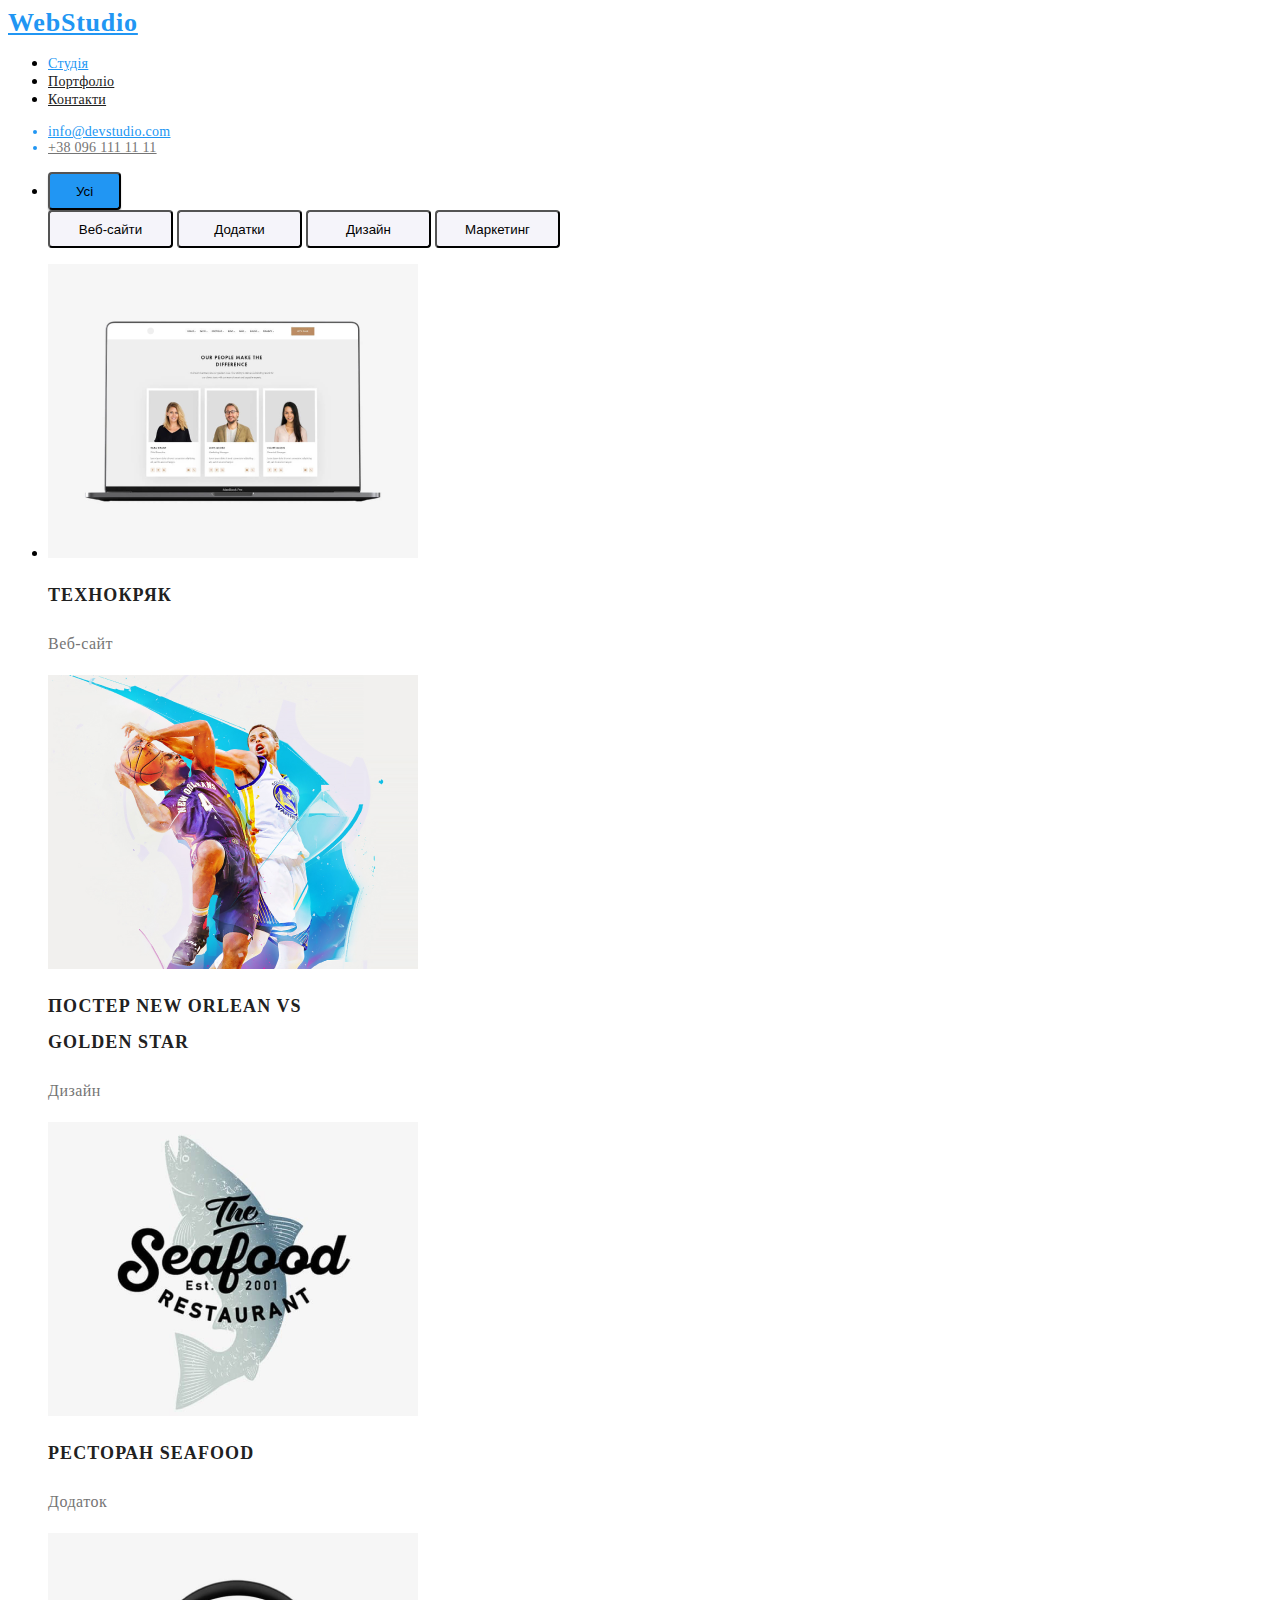
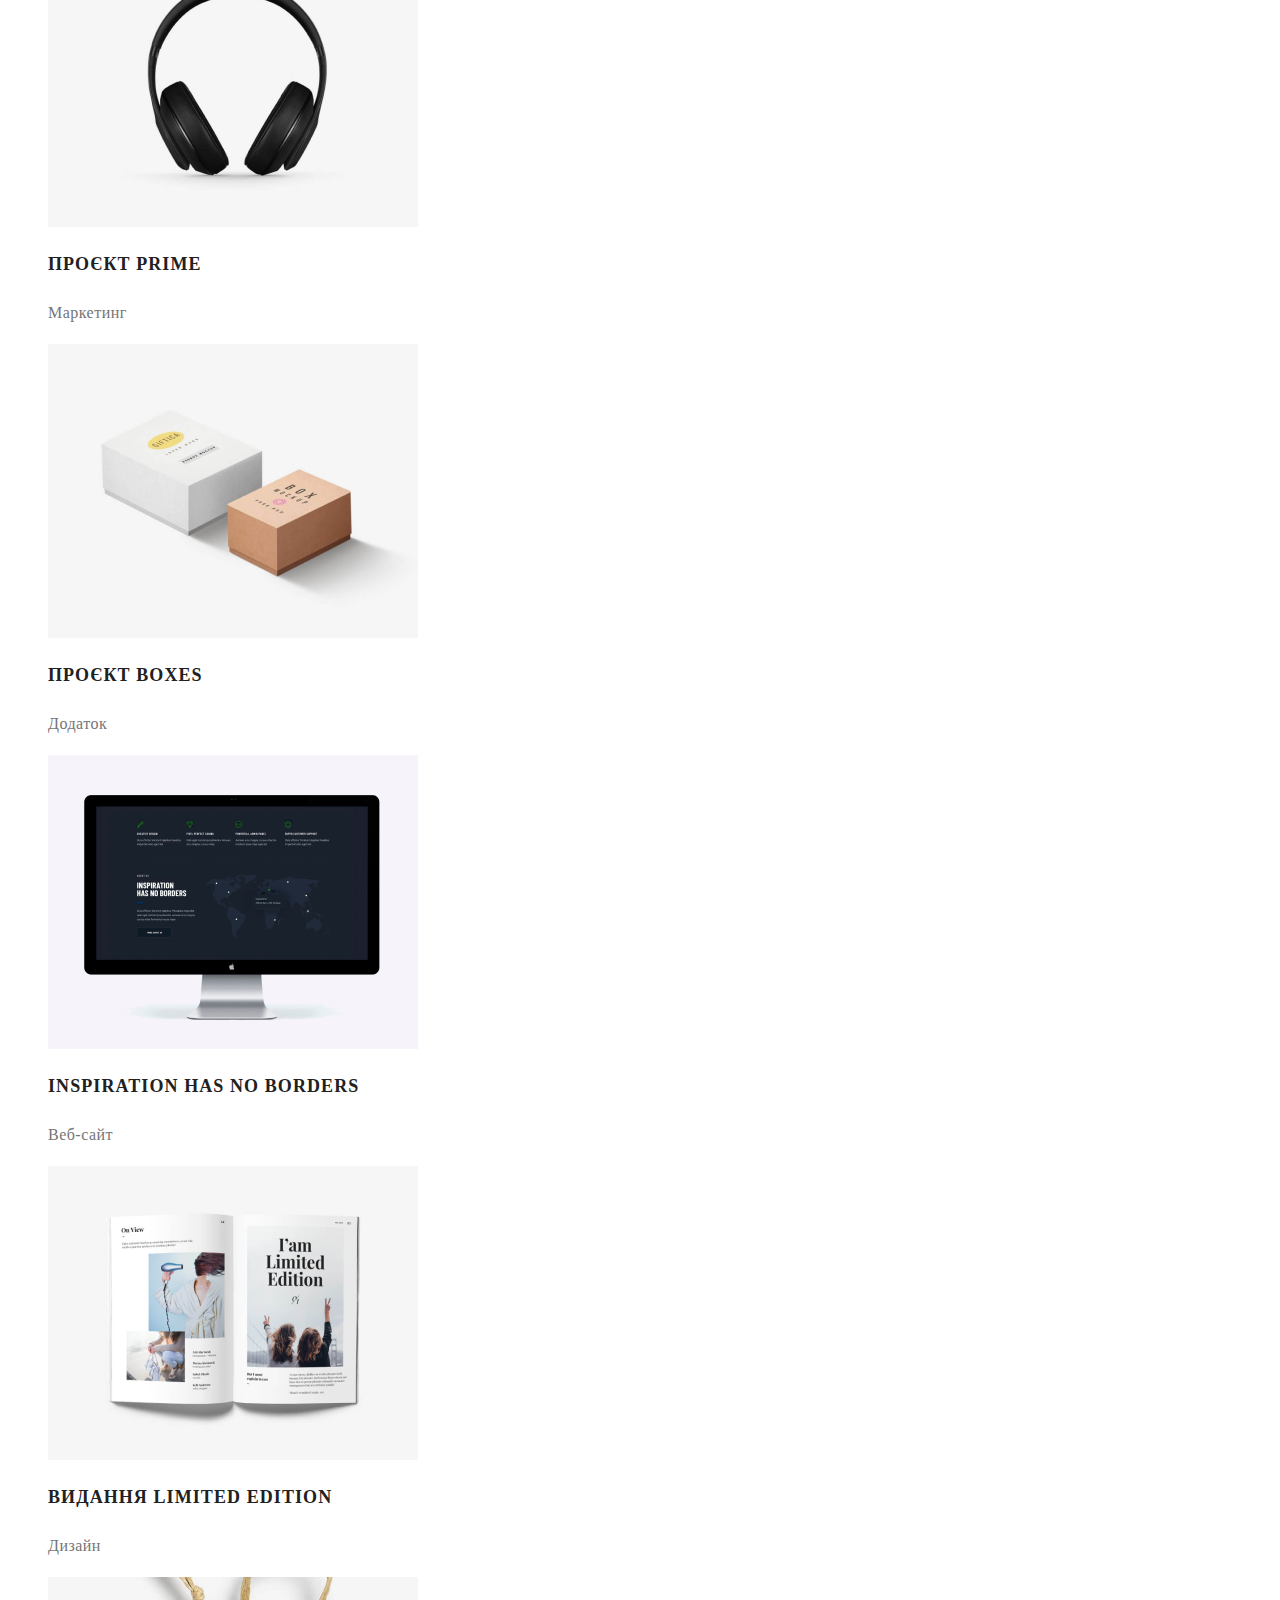
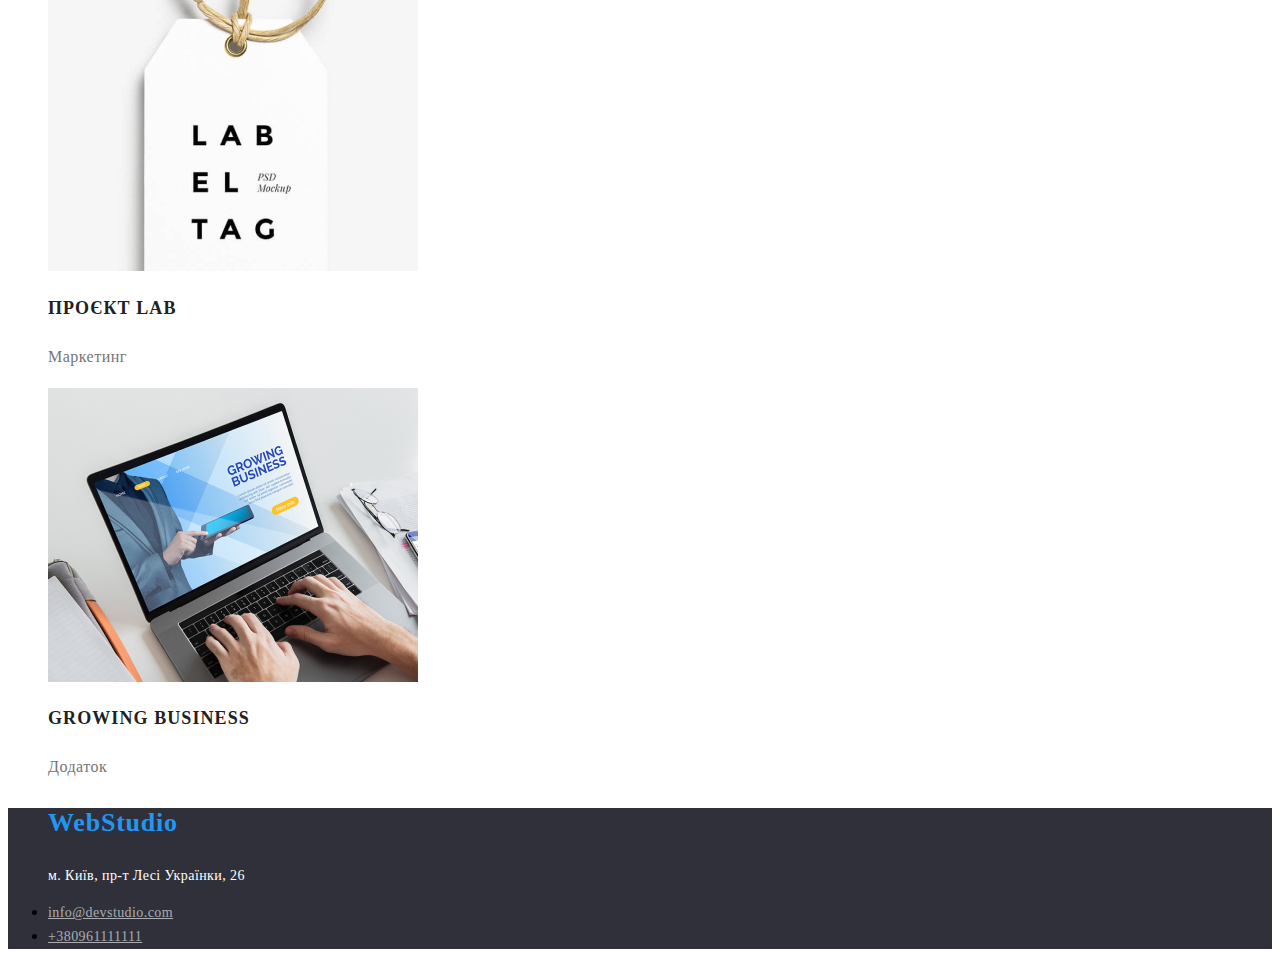
==== portfolio.html @ 4b3347c3 "WebStudio-Hw5" ====
<!DOCTYPE html>
<html lang="en">

<head>
    <meta charset="UTF-8" />
    <meta name="viewport" content="width=device-width, initial-scale=1.0" />
    <title>PortFolio</title>
    <link rel="stylesheet" href="style.css" />
</head>

<body>
    <header class="header">
        <a class="header-logo" href="./index.html">WebStudio</a>
        <ul class="header-pages">
            <li class="header-page">
                <a href="./index.html" class="header-link">Студія</a>
            </li>
            <li class="header-page">
                <a href="./portfolio.html" class="header-link1">Портфоліо</a>
            </li>
            <li class="header-page">
                <a href="#" class="header-link1">Контакти</a>
            </li>
        </ul>
        <ul class="header-contacts">
            <li class="header-contact">
                <a href="mailto:info@devstudio.com" class="header-contact">info@devstudio.com</a>
            </li>
            <li class="header-contact">
                <a href="tel:+380961111111" class="header-contact1">+38 096 111 11 11</a>
            </li>
        </ul>
    </header>
    <main>
        <section>
            <ul class="main-pages">
                <li class="main-list">
                    <button class="main-button1">Усі</button>
                    <button class="main-button">Веб-сайти</button>
                    <button class="main-button">Додатки</button>
                    <button class="main-button">Дизайн</button>
                    <button class="main-button">Маркетинг</button>
                </li>
            </ul>
        </section>
        <section>
            <ul class="main-info">
                <li class="info-list">
                    <img src="./images/main1.png" alt="photo-info" class="info-img" />
                    <h2 class="info-title">Технокряк</h2>
                    <p class="info-text-portfolio">Веб-сайт</p>
                    <img src="./images/main2.png" alt="photo-info" class="info-img2" />
                    <h2 class="info-title">Постер New Orlean vs Golden Star</h2>
                    <p class="info-text-portfolio">Дизайн</p>
                    <img src="./images/main3.png" alt="photo-info" class="info-img" />
                    <h2 class="info-title">Ресторан Seafood</h2>
                    <p class="info-text-portfolio">Додаток</p>
                    <img src="./images/main4.png" alt="photo-info" class="info-img" />
                    <h2 class="info-title">Проєкт Prime</h2>
                    <p class="info-text-portfolio">Маркетинг</p>
                    <img src="./images/main5.png" alt="photo-info" class="info-img" />
                    <h2 class="info-title">Проєкт Boxes</h2>
                    <p class="info-text-portfolio">Додаток</p>
                    <img src="./images/main6.png" alt="photo-info" class="info-img" />
                    <h2 class="info-title">Inspiration has no Borders</h2>
                    <p class="info-text-portfolio">Веб-сайт</p>
                    <img src="./images/main7.png" alt="photo-info" class="info-img" />
                    <h2 class="info-title">Видання Limited Edition</h2>
                    <p class="info-text-portfolio">Дизайн</p>
                    <img src="./images/main8.png" alt="photo-info" class="info-img" />
                    <h2 class="info-title">Проєкт LAB</h2>
                    <p class="info-text-portfolio">Маркетинг</p>
                    <img src="./images/main9.png" alt="photo-info" class="info-img" />
                    <h2 class="info-title">Growing Business</h2>
                    <p class="info-text-portfolio">Додаток</p>
                </li>
            </ul>
        </section>
    </main>
    <footer class="footer-color">
        <section>
            <ul class="basement">
                <il class="basement-list">
                    <h3 class="basement-text">WebStudio</h3>
                    <p class="basement-address">м. Київ, пр-т Лесі Українки, 26</p>
                </il>
            </ul>
        </section>
        <section>
            <ul class="connection">
                <li class="connection-list">
                    <a href="mailto:info@devstudio.com" class="basement-contact">info@devstudio.com</a>
                </li>
                <li class="connection-list">
                    <a href="tel:+380961111111" class="basement-contact">+380961111111</a>
                </li>
            </ul>
        </section>
    </footer>
</body>

</html>
---- style.css ----
.header-logo {
  color: #2196f3;
  font-family: Raleway;
  font-size: 26px;
  font-style: normal;
  font-weight: 700;
  line-height: normal;
  letter-spacing: 0.78px;
}
.header-link {
  color: #2196f3;
  font-family: Roboto;
  font-size: 14px;
  font-style: normal;
  font-weight: 500;
  line-height: normal;
  letter-spacing: 0.28px;
}
.header-link1 {
  color: #212121;
  font-family: Roboto;
  font-size: 14px;
  font-style: normal;
  font-weight: 500;
  line-height: normal;
  letter-spacing: 0.28px;
}
.header-contact {
  color: #2196f3;
  font-family: Roboto;
  font-size: 14px;
  font-style: normal;
  font-weight: 500;
  line-height: normal;
  letter-spacing: 0.28px;
}
.header-contact1 {
  color: #757575;
  font-family: Roboto;
  font-size: 14px;
  font-style: normal;
  font-weight: 500;
  line-height: normal;
  letter-spacing: 0.28px;
}
.hero {
  background-color: #2f303a;
}
.hero-title {
  width: 696px;
  color: #ffffff;
  font-family: Roboto;
  font-size: 44px;
  font-style: normal;
  font-weight: 900;
  line-height: 60px;
  letter-spacing: 2.64px;
  text-align: center;
  text-transform: uppercase;
}
.hero-button {
  width: 216px;
  height: 50px;
  border-radius: 4px;
  box-shadow: 0px 4px 4px 0px rgba(0, 0, 0, 0.15);
  background: #2196f3;
  flex-shrink: 0;
}
.info-title {
  width: 270px;
  color: #212121;
  font-family: Roboto;
  font-size: 14px;
  font-style: normal;
  font-weight: 700;
  line-height: normal;
  letter-spacing: 0.42px;
  text-transform: uppercase;
}
.info-text {
  width: 270px;
  height: 72px;
  flex-shrink: 0;
  color: #757575;
  font-family: Roboto;
  font-size: 14px;
  font-style: normal;
  font-weight: 400;
  line-height: 24px;
  letter-spacing: 0.42px;
}
.work-title {
  color: #212121;
  font-family: Roboto;
  font-size: 36px;
  font-style: normal;
  font-weight: 700;
  line-height: normal;
  letter-spacing: 1.08px;
  text-align: center;
}
.work-photo1 {
  width: 370px;
  height: 294px;
  background: url(<path-to-image>), lightgray 50% / cover no-repeat;
  flex-shrink: 0;
}
.work-photo2 {
  width: 370px;
  height: 294px;
  background: url(<path-to-image>), lightgray 50% / cover no-repeat;
  flex-shrink: 0;
}
.work-photo3 {
  width: 370px;
  height: 294px;
  background: url(<path-to-image>), lightgray 50% / cover no-repeat;
  flex-shrink: 0;
}
.team-title {
  color: #212121;
  font-family: Roboto;
  font-size: 36px;
  font-style: normal;
  font-weight: 700;
  line-height: normal;
  letter-spacing: 1.08px;
  text-align: center;
}
.team-photo1 {
  width: 270px;
  height: 260px;
  background: url(<path-to-image>),
    lightgray -86.437px -3.457px / 196.208% 136.002% no-repeat;
  flex-shrink: 0;
}
.team-photo2 {
  width: 270px;
  height: 260px;
  background: url(<path-to-image>),
    lightgray -40.687px -0.224px / 175.271% 121.356% no-repeat;
  flex-shrink: 0;
}
.team-photo3 {
  width: 270px;
  height: 260px;
  background: url(<path-to-image>),
    lightgray -227.68px -8.844px / 193.508% 134.131% no-repeat;
  flex-shrink: 0;
}
.team-photo4 {
  width: 270px;
  height: 260px;
  background: url(<path-to-image>),
    lightgray -74.896px 0px / 152.119% 105.326% no-repeat;
  flex-shrink: 0;
}
.photo-title {
  color: #212121;
  font-family: Roboto;
  font-size: 16px;
  font-style: normal;
  font-weight: 500;
  line-height: normal;
  letter-spacing: 0.48px;
  text-align: center;
}
.photo-text {
  color: #757575;
  font-family: Roboto;
  font-size: 16px;
  font-style: normal;
  font-weight: 400;
  line-height: normal;
  letter-spacing: 0.48px;
  text-align: center;
}
.basement-text {
  color: #2196f3;
  font-family: Raleway;
  font-size: 26px;
  font-style: normal;
  font-weight: 700;
  line-height: normal;
  letter-spacing: 0.78px;
}
.basement-address {
    width: 231px;
    height: 21px;
    flex-shrink: 0;
    color: #fff;
    font-family: Roboto;
    font-size: 14px;
    font-style: normal;
    font-weight: 400;
    line-height: 24px;
    letter-spacing: 0.42px;
}
.basement-contact {
  width: 231px;
  height: 21px;
  flex-shrink: 0;
  color: rgba(255, 255, 255, 0.6);
  font-family: Roboto;
  font-size: 14px;
  font-style: normal;
  font-weight: 400;
  line-height: 24px;
  letter-spacing: 0.42px;
}
.basement-contact1 {
  width: 231px;
  height: 21px;
  flex-shrink: 0;
  color: rgba(255, 255, 255, 0.6);
  font-family: Roboto;
  font-size: 14px;
  font-style: normal;
  font-weight: 400;
  line-height: 24px;
  letter-spacing: 0.42px;
}
.footer-color {
  background-color: #2f303a;
}
.main-button1 {
  display: flex;
  width: 47px;
  overflow: hidden;
  background: #fff;
  flex-direction: column;
  justify-content: center;
  align-items: center;
  gap: 94px;
  width: 73px;
  height: 38px;
  border-radius: 4px;
  box-shadow: 0px 2px 2px 0px rgba(0, 0, 0, 0.12),
    0px 1px 2px 0px rgba(0, 0, 0, 0.08), 0px 3px 1px 0px rgba(0, 0, 0, 0.1);
  background: #2196f3;
  flex-shrink: 0;
}
.main-button {
  width: 125px;
  height: 38px;
  border-radius: 4px;
  background: #f5f4fa;
  flex-shrink: 0;
}
.info-img {
  width: 370px;
  height: 294px;
  background: url(<path-to-image>), lightgray 50% / cover no-repeat;
  flex-shrink: 0;
}
.info-img2 {
  width: 370px;
  height: 294px;
  background: url(<path-to-image>),
    lightgray 0px -45.881px / 100% 182.783% no-repeat;
  flex-shrink: 0;
}
.info-title {
  width: 322px;
  color: #212121;
  font-family: Roboto;
  font-size: 18px;
  font-style: normal;
  font-weight: 700;
  line-height: 36px;
  letter-spacing: 1.08px;
}
.info-text-portfolio {
  width: 322px;
  color: #757575;
  font-family: Roboto;
  font-size: 16px;
  font-style: normal;
  font-weight: 400;
  line-height: 30px;
  letter-spacing: 0.48px;
}
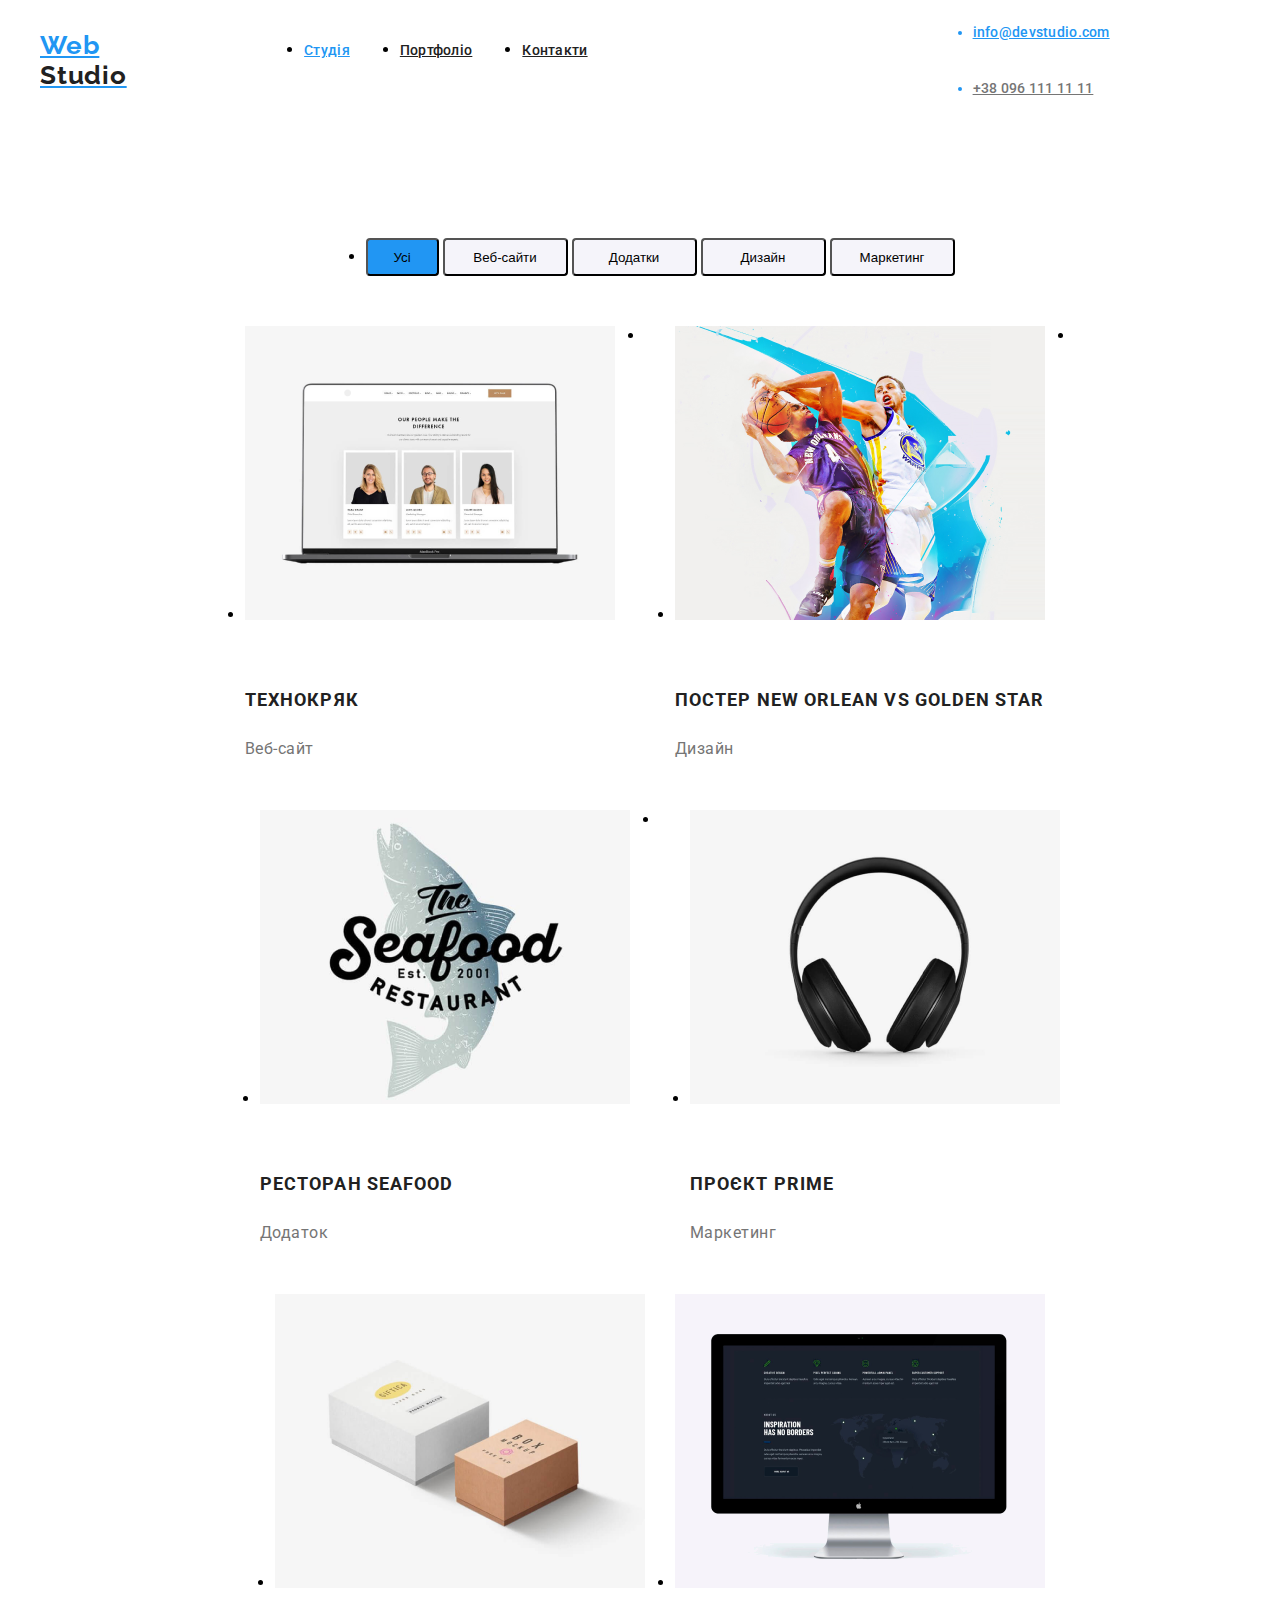
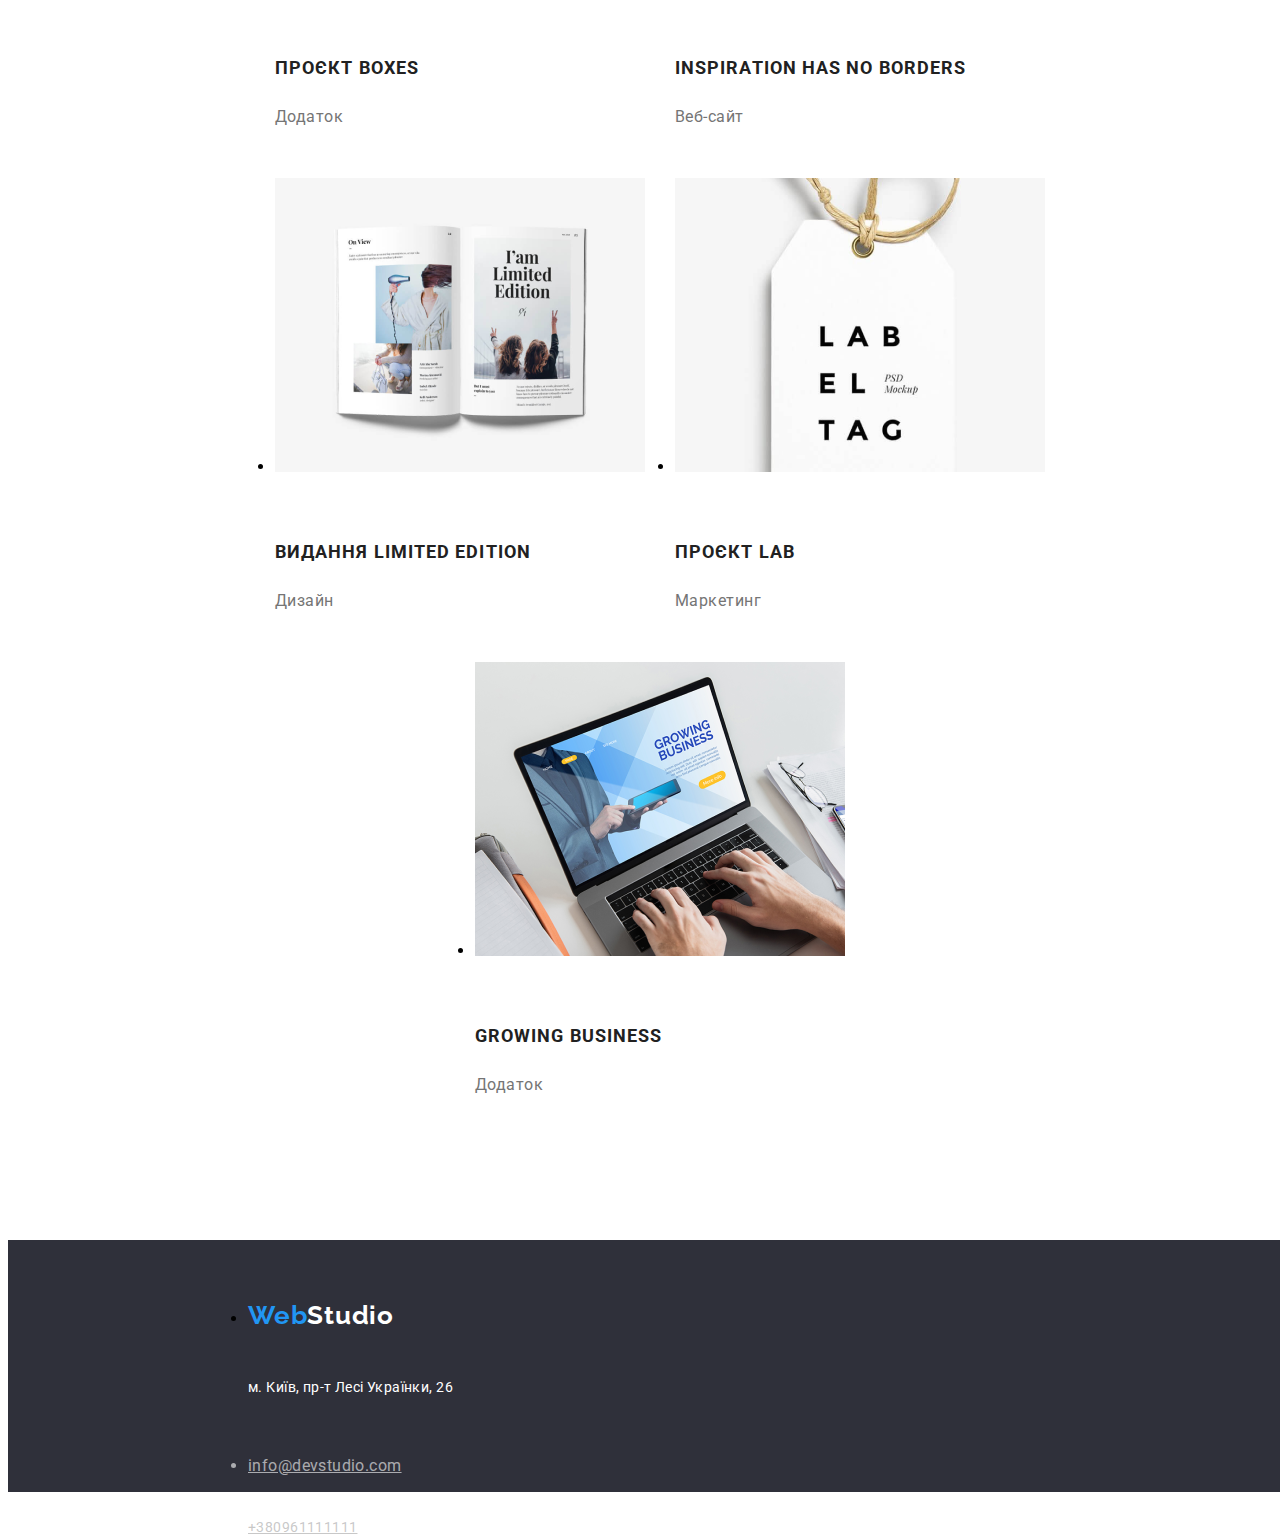
==== commit d2f27f29: "Flex fix-bag" ====
--- a/portfolio.html
+++ b/portfolio.html
@@ -4,98 +4,143 @@
 <head>
     <meta charset="UTF-8" />
     <meta name="viewport" content="width=device-width, initial-scale=1.0" />
-    <title>PortFolio</title>
-    <link rel="stylesheet" href="style.css" />
+    <title>Portfolio</title>
+
+    <link rel="preconnect" href="https://fonts.googleapis.com">
+    <link rel="preconnect" href="https://fonts.gstatic.com" crossorigin>
+    <link
+        href="https://fonts.googleapis.com/css2?family=Raleway:wght@700&family=Roboto:wght@400;500;700;900&display=swap"
+        rel="stylesheet">
+    <link rel="stylesheet" href="https://cdnjs.cloudflare.com/ajax/libs/modern-normalize/2.0.0/modern-normalize.min.css"
+        integrity="sha512-4xo8blKMVCiXpTaLzQSLSw3KFOVPWhm/TRtuPVc4WG6kUgjH6J03IBuG7JZPkcWMxJ5huwaBpOpnwYElP/m6wg=="
+        crossorigin="anonymous" referrerpolicy="no-referrer" />
+    <link rel="stylesheet" href="./css/style.css" />
+    <link rel="stylesheet" href="./css/reset.css">
 </head>
 
 <body>
     <header class="header">
-        <a class="header-logo" href="./index.html">WebStudio</a>
-        <ul class="header-pages">
-            <li class="header-page">
-                <a href="./index.html" class="header-link">Студія</a>
-            </li>
-            <li class="header-page">
-                <a href="./portfolio.html" class="header-link1">Портфоліо</a>
-            </li>
-            <li class="header-page">
-                <a href="#" class="header-link1">Контакти</a>
-            </li>
-        </ul>
-        <ul class="header-contacts">
-            <li class="header-contact">
-                <a href="mailto:info@devstudio.com" class="header-contact">info@devstudio.com</a>
-            </li>
-            <li class="header-contact">
-                <a href="tel:+380961111111" class="header-contact1">+38 096 111 11 11</a>
-            </li>
-        </ul>
+        <div class="container header-container">
+            <a class="header-logo" href="./index.html">Web<span class="header-logo-span">Studio</span></a>
+            <ul class="header-pages">
+                <li class="header-page">
+                    <a href="./index.html" class="header-link">Студія</a>
+                </li>
+                <li class="header-page">
+                    <a href="./portfolio.html" class="header-link1">Портфоліо</a>
+                </li>
+                <li class="header-page">
+                    <a href="#" class="header-link1">Контакти</a>
+                </li>
+            </ul>
+            <ul class="header-contacts">
+                <li class="header-contact">
+                    <a href="mailto:info@devstudio.com" class="header-contact">info@devstudio.com</a>
+                </li>
+                <li class="header-contact">
+                    <a href="tel:+380961111111" class="header-contact1">+38 096 111 11 11</a>
+                </li>
+            </ul>
+
+        </div>
     </header>
     <main>
-        <section>
-            <ul class="main-pages">
-                <li class="main-list">
-                    <button class="main-button1">Усі</button>
-                    <button class="main-button">Веб-сайти</button>
-                    <button class="main-button">Додатки</button>
-                    <button class="main-button">Дизайн</button>
-                    <button class="main-button">Маркетинг</button>
-                </li>
-            </ul>
+        <section class="main-section">
+            <div class="container">
+                <ul class="main-pages">
+                    <li class="main-list">
+                        <button class="main-button1">Усі</button>
+                        <button class="main-button">Веб-сайти</button>
+                        <button class="main-button">Додатки</button>
+                        <button class="main-button">Дизайн</button>
+                        <button class="main-button">Маркетинг</button>
+                    </li>
+                </ul>
+            </div>
         </section>
         <section>
-            <ul class="main-info">
-                <li class="info-list">
-                    <img src="./images/main1.png" alt="photo-info" class="info-img" />
-                    <h2 class="info-title">Технокряк</h2>
-                    <p class="info-text-portfolio">Веб-сайт</p>
-                    <img src="./images/main2.png" alt="photo-info" class="info-img2" />
-                    <h2 class="info-title">Постер New Orlean vs Golden Star</h2>
-                    <p class="info-text-portfolio">Дизайн</p>
-                    <img src="./images/main3.png" alt="photo-info" class="info-img" />
-                    <h2 class="info-title">Ресторан Seafood</h2>
-                    <p class="info-text-portfolio">Додаток</p>
-                    <img src="./images/main4.png" alt="photo-info" class="info-img" />
-                    <h2 class="info-title">Проєкт Prime</h2>
-                    <p class="info-text-portfolio">Маркетинг</p>
-                    <img src="./images/main5.png" alt="photo-info" class="info-img" />
-                    <h2 class="info-title">Проєкт Boxes</h2>
-                    <p class="info-text-portfolio">Додаток</p>
-                    <img src="./images/main6.png" alt="photo-info" class="info-img" />
-                    <h2 class="info-title">Inspiration has no Borders</h2>
-                    <p class="info-text-portfolio">Веб-сайт</p>
-                    <img src="./images/main7.png" alt="photo-info" class="info-img" />
-                    <h2 class="info-title">Видання Limited Edition</h2>
-                    <p class="info-text-portfolio">Дизайн</p>
-                    <img src="./images/main8.png" alt="photo-info" class="info-img" />
-                    <h2 class="info-title">Проєкт LAB</h2>
-                    <p class="info-text-portfolio">Маркетинг</p>
-                    <img src="./images/main9.png" alt="photo-info" class="info-img" />
-                    <h2 class="info-title">Growing Business</h2>
-                    <p class="info-text-portfolio">Додаток</p>
-                </li>
-            </ul>
+            <div class="container">
+                <ul class="main-info">
+                    <li class="info-list">
+                        <img src="./images/main1.png" alt="photo-info" class="info-img" />
+                        <h2 class="info-title">Технокряк</h2>
+                        <p class="info-text-portfolio">Веб-сайт</p>
+                    <li>
+                    <li class="info-list">
+                        <img src="./images/main2.png" alt="photo-info" class="info-img2" />
+                        <h2 class="info-title">Постер New Orlean vs Golden Star</h2>
+                        <p class="info-text-portfolio">Дизайн</p>
+                    <li>
+                    <li class="info-list">
+                        <img src="./images/main3.png" alt="photo-info" class="info-img" />
+                        <h2 class="info-title">Ресторан Seafood</h2>
+                        <p class="info-text-portfolio">Додаток</p>
+                    <li>
+                    <li class="info-list">
+                        <img src="./images/main4.png" alt="photo-info" class="info-img" />
+                        <h2 class="info-title">Проєкт Prime</h2>
+                        <p class="info-text-portfolio">Маркетинг</p>
+                    </li>
+                    <li class="info-list">
+                        <img src="./images/main5.png" alt="photo-info" class="info-img" />
+                        <h2 class="info-title">Проєкт Boxes</h2>
+                        <p class="info-text-portfolio">Додаток</p>
+                    </li>
+                    <li class="info-list">
+                        <img src="./images/main6.png" alt="photo-info" class="info-img" />
+                        <h2 class="info-title">Inspiration has no Borders</h2>
+                        <p class="info-text-portfolio">Веб-сайт</p>
+                    </li>
+                    <li class="info-list">
+                        <img src="./images/main7.png" alt="photo-info" class="info-img" />
+                        <h2 class="info-title">Видання Limited Edition</h2>
+                        <p class="info-text-portfolio">Дизайн</p>
+                    </li>
+                    <li class="info-list">
+                        <img src="./images/main8.png" alt="photo-info" class="info-img" />
+                        <h2 class="info-title">Проєкт LAB</h2>
+                        <p class="info-text-portfolio">Маркетинг</p>
+                    </li>
+                    <li class="info-list">
+                        <img src="./images/main9.png" alt="photo-info" class="info-img" />
+                        <h2 class="info-title">Growing Business</h2>
+                        <p class="info-text-portfolio">Додаток</p>
+                    </li>
+
+                </ul>
+            </div>
         </section>
     </main>
     <footer class="footer-color">
-        <section>
-            <ul class="basement">
-                <il class="basement-list">
-                    <h3 class="basement-text">WebStudio</h3>
-                    <p class="basement-address">м. Київ, пр-т Лесі Українки, 26</p>
-                </il>
-            </ul>
+        <section class="footer-section">
+            <div class="container">
+                <ul class="footer-list">
+                    <li>
+                        <h3 class="footer-text">Web<span class="header-logo-span1">Studio</span></h3>
+                        <p class="footer-address">м. Київ, пр-т Лесі Українки, 26</p>
+                    </li>
+                </ul>
+            </div>
         </section>
-        <section>
-            <ul class="connection">
-                <li class="connection-list">
-                    <a href="mailto:info@devstudio.com" class="basement-contact">info@devstudio.com</a>
-                </li>
-                <li class="connection-list">
-                    <a href="tel:+380961111111" class="basement-contact">+380961111111</a>
-                </li>
-            </ul>
+        <section class="footer-contact">
+            <div class="container">
+                <ul class="connection">
+                    <li class="connection-list">
+                        <a href="mailto:info@devstudio.com" class="footer-contact">info@devstudio.com</a>
+                    </li>
+                </ul>
+            </div>
         </section>
+        <section class="footer-contact">
+            <div class="container">
+                <ul>
+                    <li class="connection-list">
+                        <a href="tel:+380961111111" class="footer-contact1">+380961111111</a>
+                    </li>
+                </ul>
+            </div>
+        </section>
+
     </footer>
 </body>
 
--- a/css/style.css
+++ b/css/style.css
@@ -0,0 +1,393 @@
+:root {
+  --blue-color:#2196f3;
+  --title-color:#212121;
+  --text-color:#757575;
+  --hero-title:#ffffff;
+}
+
+body{
+  font-family: "Roboto";
+  max-width: 1600px;
+}
+
+.header-logo {
+  color: var(--blue-color);
+  font-size: 26px;
+  font-weight: 700;
+  letter-spacing: 0.78px;
+  font-family: "Raleway";
+display: flex;
+align-items: baseline;
+flex-wrap: wrap;
+align-content: center;
+
+}
+
+.header-logo-span{
+  color: #212121;
+}
+
+.header-pages{
+  display: flex;
+  align-items: baseline;
+  gap: 50px;
+margin-top: 32px;
+margin-bottom: 32px;
+margin-left: 93px;
+}
+
+
+
+.header-container {
+  display: flex;
+
+}
+
+.main-pages{
+  display: flex;
+  justify-content: center;
+  gap: 8px;
+}
+
+.header-link {
+  color: var(--blue-color);
+  font-size: 14px;
+  font-weight: 500;
+  letter-spacing: 0.28px;
+
+}
+
+.header-link1 {
+  color: var(--title-color);
+  font-family: "Roboto";
+  font-size: 14px;
+  font-weight: 500;
+  letter-spacing: 0.28px;
+  justify-content: flex-end;
+
+}
+
+.header-contacts{
+display: flex;
+gap: 40px;
+margin-left: 345px;
+flex-wrap: wrap;
+align-content: center;
+}
+
+.header-contact {
+  color: #2196f3;
+  font-size: 14px;
+  font-weight: 500;
+  letter-spacing: 0.28px;
+}
+
+.header-logo-span1{
+  color: #ffffff;
+}
+
+.header-contact1 {
+  color: var(--text-color);
+  font-size: 14px;
+  font-weight: 500;
+  letter-spacing: 0.28px;
+
+}
+
+.hero {
+  background-color: #2f303a;
+height: 600px;
+display: flex;
+justify-content: center;
+margin-bottom: 94px;
+}
+
+.hero-title {
+  width: 696px;
+  color: var(--hero-title);
+  font-size: 44px;
+  font-weight: 900;
+  line-height: 1.36;
+  letter-spacing: 2.64px;
+  text-transform: uppercase;
+  display: flex; 
+  justify-content: center;
+  margin-top: 200px;
+  max-width: 698px;
+  text-align: center;
+}
+
+.hero-button {  
+  color: var(--hero-title);
+  width: 216px;
+  height: 50px;
+  border-radius: 6px;
+  background: var(--blue-color);
+  cursor: pointer;
+  margin-top: 30px;
+  margin-left: auto;
+  margin-right: auto;
+display: flex;
+align-items: center;
+justify-content: center;
+}
+
+.info-list1 {
+  display: flex;
+  gap: 20px;
+margin-top: 94px;
+
+}
+
+.main-info {
+display: flex;
+flex-wrap: wrap;
+ flex-basis: 100%;
+ gap: 30px;
+ justify-content: center;
+ flex-basis: calc((100% - 60px) / 3);
+ max-width: 1170px;
+  }
+
+
+.info-title {
+  color: var(--title-color);
+  font-size: 14px;
+  font-weight: 700;
+  letter-spacing: 0.42px;
+  text-transform: uppercase;
+  align-items: baseline;
+  margin-top: 58px;
+
+}
+
+.info-text {
+  width: 270px;
+  height: 72px;
+  color: var(--text-color);
+  font-size: 14px;
+  font-weight: 400;
+  line-height: 1.71;
+  letter-spacing: 0.42px;
+  align-items: baseline;
+  display: flex;
+
+}
+
+.work-title {
+  color: var(--title-color);
+  font-size: 36px;
+  font-weight: 700;
+  letter-spacing: 1.08px;
+  text-align: center;
+  padding-top: 118px;
+padding-bottom: 50px;
+}
+
+.work-list{
+  display: flex;
+  gap: 30px;
+}
+
+.work-photo1 {
+  width: 370px;
+  height: 294px;
+}
+
+.work-photo2 {
+  width: 370px;
+  height: 294px;
+}
+
+.work-photo3 {
+  width: 370px;
+  height: 294px;
+}
+
+.team-title {
+  color: var(--title-color);
+  font-size: 36px;
+  font-weight: 700;
+  letter-spacing: 1.08px;
+  text-align: center;
+  padding-top: 188px;
+}
+
+.team-list {
+  border-radius: 4px;
+  box-shadow: 1px 1px 2px black;
+
+}
+
+.team{
+  display: flex;
+  gap: 30px;
+  padding-top: 50px;
+}
+
+.team-photo1 {
+  width: 270px;
+  height: 260px;
+  background: url(<path-to-image>),
+
+}
+
+.team-photo2 {
+  width: 270px;
+  height: 260px;
+  background: url(<path-to-image>),
+  
+
+}
+
+.team-photo3 {
+  width: 270px;
+  height: 260px;
+  background: url(<path-to-image>),
+  
+
+}
+
+.team-photo4 {
+  width: 270px;
+  height: 260px;
+  background: url(<path-to-image>),
+  
+
+}
+
+.photo-title {
+  color: var(--title-color);
+  font-size: 16px;
+  font-weight: 500;
+  letter-spacing: 0.48px;
+  text-align: center;
+  padding-bottom: 10px;
+  padding-top: 30px;
+}
+
+.photo-text {
+  color: var(--text-color);
+  font-size: 16px;
+  font-weight: 400;
+  letter-spacing: 0.48px;
+  text-align: center;
+  padding-bottom: 30px;
+}
+
+.footer-section{
+  margin-top: 124px;
+}
+
+.footer-text {
+  color:var(--blue-color);
+  font-size: 26px;
+  font-weight: 700;
+  letter-spacing: 0.78px;
+  font-family: "Raleway";
+
+  padding-top: 60px;
+}
+
+.connection{
+  padding-top: 9px;
+}
+
+.footer-address {
+  width: 231px;
+  height: 21px;
+  color: var(--hero-title);
+  font-size: 14px;
+  font-weight: 400;
+  line-height: 1.71;
+  letter-spacing: 0.42px;
+  padding-top: 20px;
+  padding-bottom: 9px;
+}
+
+.footer-contact {
+  color: rgba(255, 255, 255, 0.6);
+  letter-spacing: 0.42px;
+  padding-top: 9px;
+}
+
+.footer-contact1 {
+  width: 231px;
+  height: 21px;
+  color: rgba(164, 164, 164, 0.6);
+  font-size: 14px;
+  font-weight: 400;
+  line-height: 1.71;
+  letter-spacing: 0.42px;
+  padding-top: 9px;
+}
+
+.footer-list{
+text-align: start;
+}
+
+.footer-color {
+  background-color: #2f303a;
+  height: 252px;
+  width: 1600px;
+}
+
+.main-button1 {
+  width: 47px;
+  background: var(--hero-title);
+  align-items: center;
+  width: 73px;
+  height: 38px;
+  border-radius: 4px;
+  background: var(--blue-color);
+}
+
+.main-button {
+  width: 125px;
+  height: 38px;
+  border-radius: 4px;
+  background: #f5f4fa;
+}
+
+.info-img {
+  width: 370px;
+  height: 294px;
+  background: url(<path-to-image>), lightgray 50% / cover no-repeat;
+}
+
+.info-img2 {
+  width: 370px;
+  height: 294px;
+  background: url(<path-to-image>),
+    lightgray 0px -45.881px / 100% 182.783% no-repeat;
+}
+
+.info-title {
+  color: var(--title-color);
+  font-size: 18px;
+  font-weight: 700;
+  line-height: 36px;
+  letter-spacing: 1.08px;
+}
+
+.info-text-portfolio {
+  color: var(--text-color);
+  font-size: 16px;
+  font-weight: 400;
+  line-height: 1.87;
+  letter-spacing: 0.48px;
+}
+
+.container{
+  max-width: 1200px;
+  margin-right: auto;
+  margin-left: auto;
+  padding-left: 15px;
+  padding-right: 15px;
+  /* outline: solid red; */
+}
+
+.main-pages {
+  margin-bottom: 50px;
+  margin-top: 126px;
+}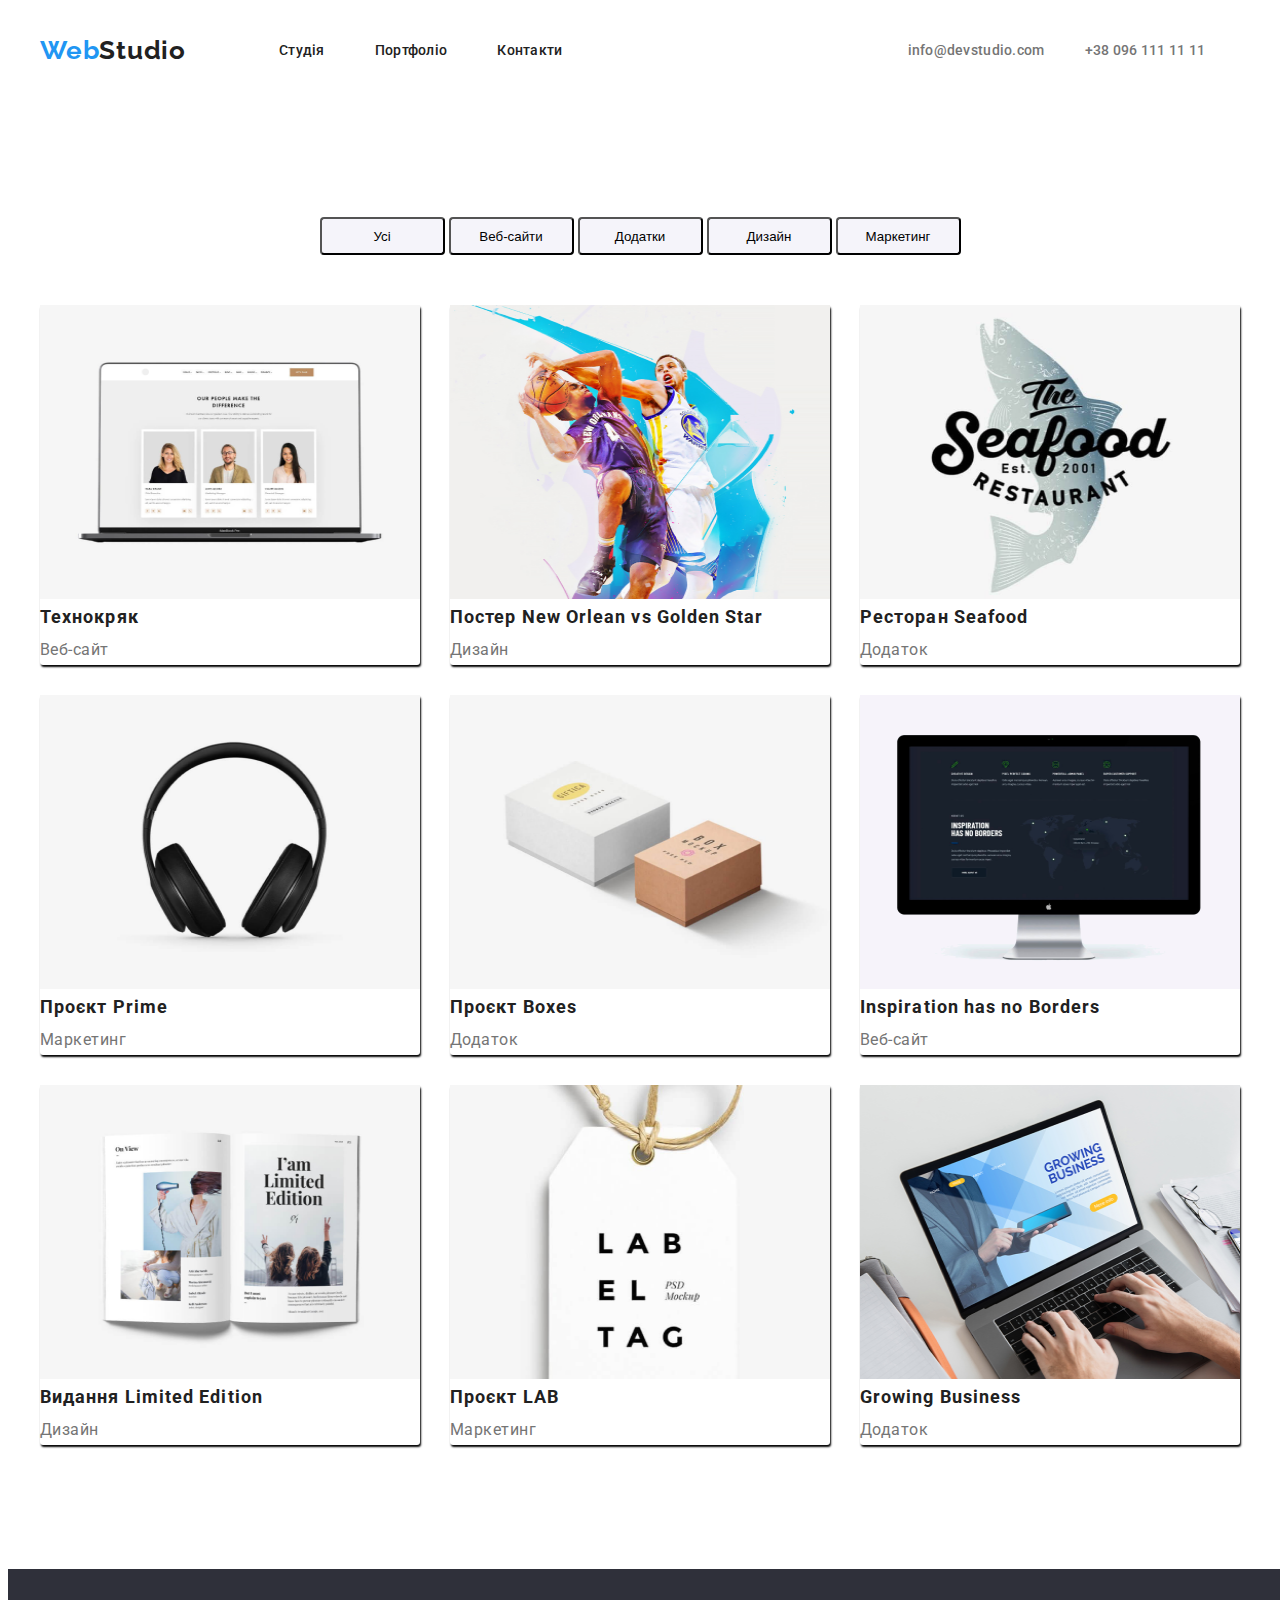
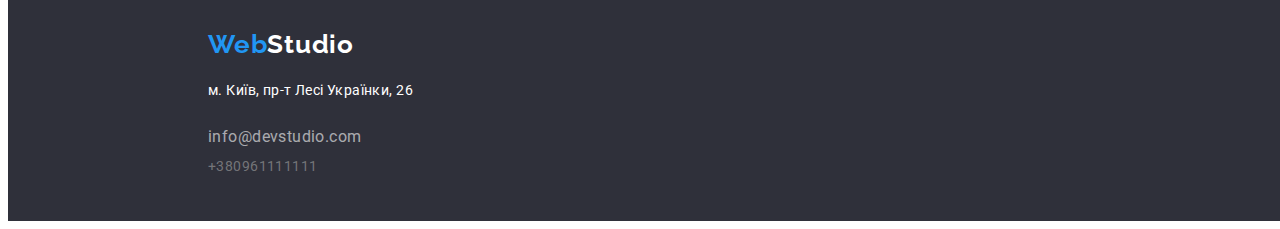
==== commit aa22017c: "flex-box" ====
--- a/portfolio.html
+++ b/portfolio.html
@@ -14,8 +14,8 @@
     <link rel="stylesheet" href="https://cdnjs.cloudflare.com/ajax/libs/modern-normalize/2.0.0/modern-normalize.min.css"
         integrity="sha512-4xo8blKMVCiXpTaLzQSLSw3KFOVPWhm/TRtuPVc4WG6kUgjH6J03IBuG7JZPkcWMxJ5huwaBpOpnwYElP/m6wg=="
         crossorigin="anonymous" referrerpolicy="no-referrer" />
+        <link rel="stylesheet" href="./css/reset.css">
     <link rel="stylesheet" href="./css/style.css" />
-    <link rel="stylesheet" href="./css/reset.css">
 </head>
 
 <body>
@@ -24,7 +24,7 @@
             <a class="header-logo" href="./index.html">Web<span class="header-logo-span">Studio</span></a>
             <ul class="header-pages">
                 <li class="header-page">
-                    <a href="./index.html" class="header-link">Студія</a>
+                    <a href="./index.html" class="header-link1">Студія</a>
                 </li>
                 <li class="header-page">
                     <a href="./portfolio.html" class="header-link1">Портфоліо</a>
@@ -35,7 +35,7 @@
             </ul>
             <ul class="header-contacts">
                 <li class="header-contact">
-                    <a href="mailto:info@devstudio.com" class="header-contact">info@devstudio.com</a>
+                    <a href="mailto:info@devstudio.com" class="header-contact1">info@devstudio.com</a>
                 </li>
                 <li class="header-contact">
                     <a href="tel:+380961111111" class="header-contact1">+38 096 111 11 11</a>
@@ -49,7 +49,7 @@
             <div class="container">
                 <ul class="main-pages">
                     <li class="main-list">
-                        <button class="main-button1">Усі</button>
+                        <button class="main-button">Усі</button>
                         <button class="main-button">Веб-сайти</button>
                         <button class="main-button">Додатки</button>
                         <button class="main-button">Дизайн</button>
@@ -65,17 +65,17 @@
                         <img src="./images/main1.png" alt="photo-info" class="info-img" />
                         <h2 class="info-title">Технокряк</h2>
                         <p class="info-text-portfolio">Веб-сайт</p>
-                    <li>
+                    </li>
                     <li class="info-list">
-                        <img src="./images/main2.png" alt="photo-info" class="info-img2" />
+                        <img src="./images/main2.png" alt="photo-info" class="info-img" />
                         <h2 class="info-title">Постер New Orlean vs Golden Star</h2>
                         <p class="info-text-portfolio">Дизайн</p>
-                    <li>
+                    </li>
                     <li class="info-list">
                         <img src="./images/main3.png" alt="photo-info" class="info-img" />
                         <h2 class="info-title">Ресторан Seafood</h2>
                         <p class="info-text-portfolio">Додаток</p>
-                    <li>
+                    </li>
                     <li class="info-list">
                         <img src="./images/main4.png" alt="photo-info" class="info-img" />
                         <h2 class="info-title">Проєкт Prime</h2>
--- a/css/style.css
+++ b/css/style.css
@@ -36,25 +36,14 @@
 margin-left: 93px;
 }
 
-
-
 .header-container {
   display: flex;
-
 }
 
 .main-pages{
   display: flex;
   justify-content: center;
   gap: 8px;
-}
-
-.header-link {
-  color: var(--blue-color);
-  font-size: 14px;
-  font-weight: 500;
-  letter-spacing: 0.28px;
-
 }
 
 .header-link1 {
@@ -65,6 +54,10 @@
   letter-spacing: 0.28px;
   justify-content: flex-end;
 
+}
+
+.header-link1:hover {
+  color: #2196f3;
 }
 
 .header-contacts{
@@ -75,23 +68,18 @@
 align-content: center;
 }
 
-.header-contact {
-  color: #2196f3;
+.header-logo-span1{
+  color: #ffffff;
+}
+
+.header-contact1 {
+  color: var(--text-color);
   font-size: 14px;
   font-weight: 500;
   letter-spacing: 0.28px;
 }
-
-.header-logo-span1{
-  color: #ffffff;
-}
-
-.header-contact1 {
-  color: var(--text-color);
-  font-size: 14px;
-  font-weight: 500;
-  letter-spacing: 0.28px;
-
+.header-contact1:hover {
+  color: #2196f3;
 }
 
 .hero {
@@ -111,8 +99,7 @@
   letter-spacing: 2.64px;
   text-transform: uppercase;
   display: flex; 
-  justify-content: center;
-  margin-top: 200px;
+  padding-top: 200px;
   max-width: 698px;
   text-align: center;
 }
@@ -135,31 +122,31 @@
 .info-list1 {
   display: flex;
   gap: 20px;
-margin-top: 94px;
-
+padding-top: 94px;
+}
+
+.main-pages {
+  padding-bottom: 50px;
+  padding-top: 126px;
 }
 
 .main-info {
 display: flex;
 flex-wrap: wrap;
- flex-basis: 100%;
  gap: 30px;
  justify-content: center;
- flex-basis: calc((100% - 60px) / 3);
- max-width: 1170px;
   }
 
-
-.info-title {
-  color: var(--title-color);
-  font-size: 14px;
-  font-weight: 700;
-  letter-spacing: 0.42px;
-  text-transform: uppercase;
-  align-items: baseline;
-  margin-top: 58px;
-
-}
+  .main-button {
+    width: 125px;
+    height: 38px;
+    border-radius: 4px;
+    background: #f5f4fa;
+  }
+
+  .main-button:hover {
+    background-color: #2196f3;
+  }
 
 .info-text {
   width: 270px;
@@ -171,7 +158,32 @@
   letter-spacing: 0.42px;
   align-items: baseline;
   display: flex;
-
+}
+
+.info-img {
+  height: 294px;
+}
+
+.info-title {
+  color: var(--title-color);
+  font-size: 18px;
+  font-weight: 700;
+  line-height: 36px; /* 200% */
+  letter-spacing: 1.08px;
+}
+
+.info-text-portfolio {
+  color: var(--text-color);
+  font-size: 16px;
+  font-weight: 400;
+  line-height: 1.87;
+  letter-spacing: 0.48px;
+}
+
+.info-list {
+  flex-basis: calc((100% - 60px) / 3);
+  border-radius: 3px;
+  box-shadow: 1px 2px 2px black;
 }
 
 .work-title {
@@ -216,7 +228,6 @@
 .team-list {
   border-radius: 4px;
   box-shadow: 1px 1px 2px black;
-
 }
 
 .team{
@@ -285,12 +296,7 @@
   font-weight: 700;
   letter-spacing: 0.78px;
   font-family: "Raleway";
-
   padding-top: 60px;
-}
-
-.connection{
-  padding-top: 9px;
 }
 
 .footer-address {
@@ -332,50 +338,8 @@
   width: 1600px;
 }
 
-.main-button1 {
-  width: 47px;
-  background: var(--hero-title);
-  align-items: center;
-  width: 73px;
-  height: 38px;
-  border-radius: 4px;
-  background: var(--blue-color);
-}
-
-.main-button {
-  width: 125px;
-  height: 38px;
-  border-radius: 4px;
-  background: #f5f4fa;
-}
-
-.info-img {
-  width: 370px;
-  height: 294px;
-  background: url(<path-to-image>), lightgray 50% / cover no-repeat;
-}
-
-.info-img2 {
-  width: 370px;
-  height: 294px;
-  background: url(<path-to-image>),
-    lightgray 0px -45.881px / 100% 182.783% no-repeat;
-}
-
-.info-title {
-  color: var(--title-color);
-  font-size: 18px;
-  font-weight: 700;
-  line-height: 36px;
-  letter-spacing: 1.08px;
-}
-
-.info-text-portfolio {
-  color: var(--text-color);
-  font-size: 16px;
-  font-weight: 400;
-  line-height: 1.87;
-  letter-spacing: 0.48px;
+.connection{
+  padding-top: 9px;
 }
 
 .container{
@@ -387,7 +351,3 @@
   /* outline: solid red; */
 }
 
-.main-pages {
-  margin-bottom: 50px;
-  margin-top: 126px;
-}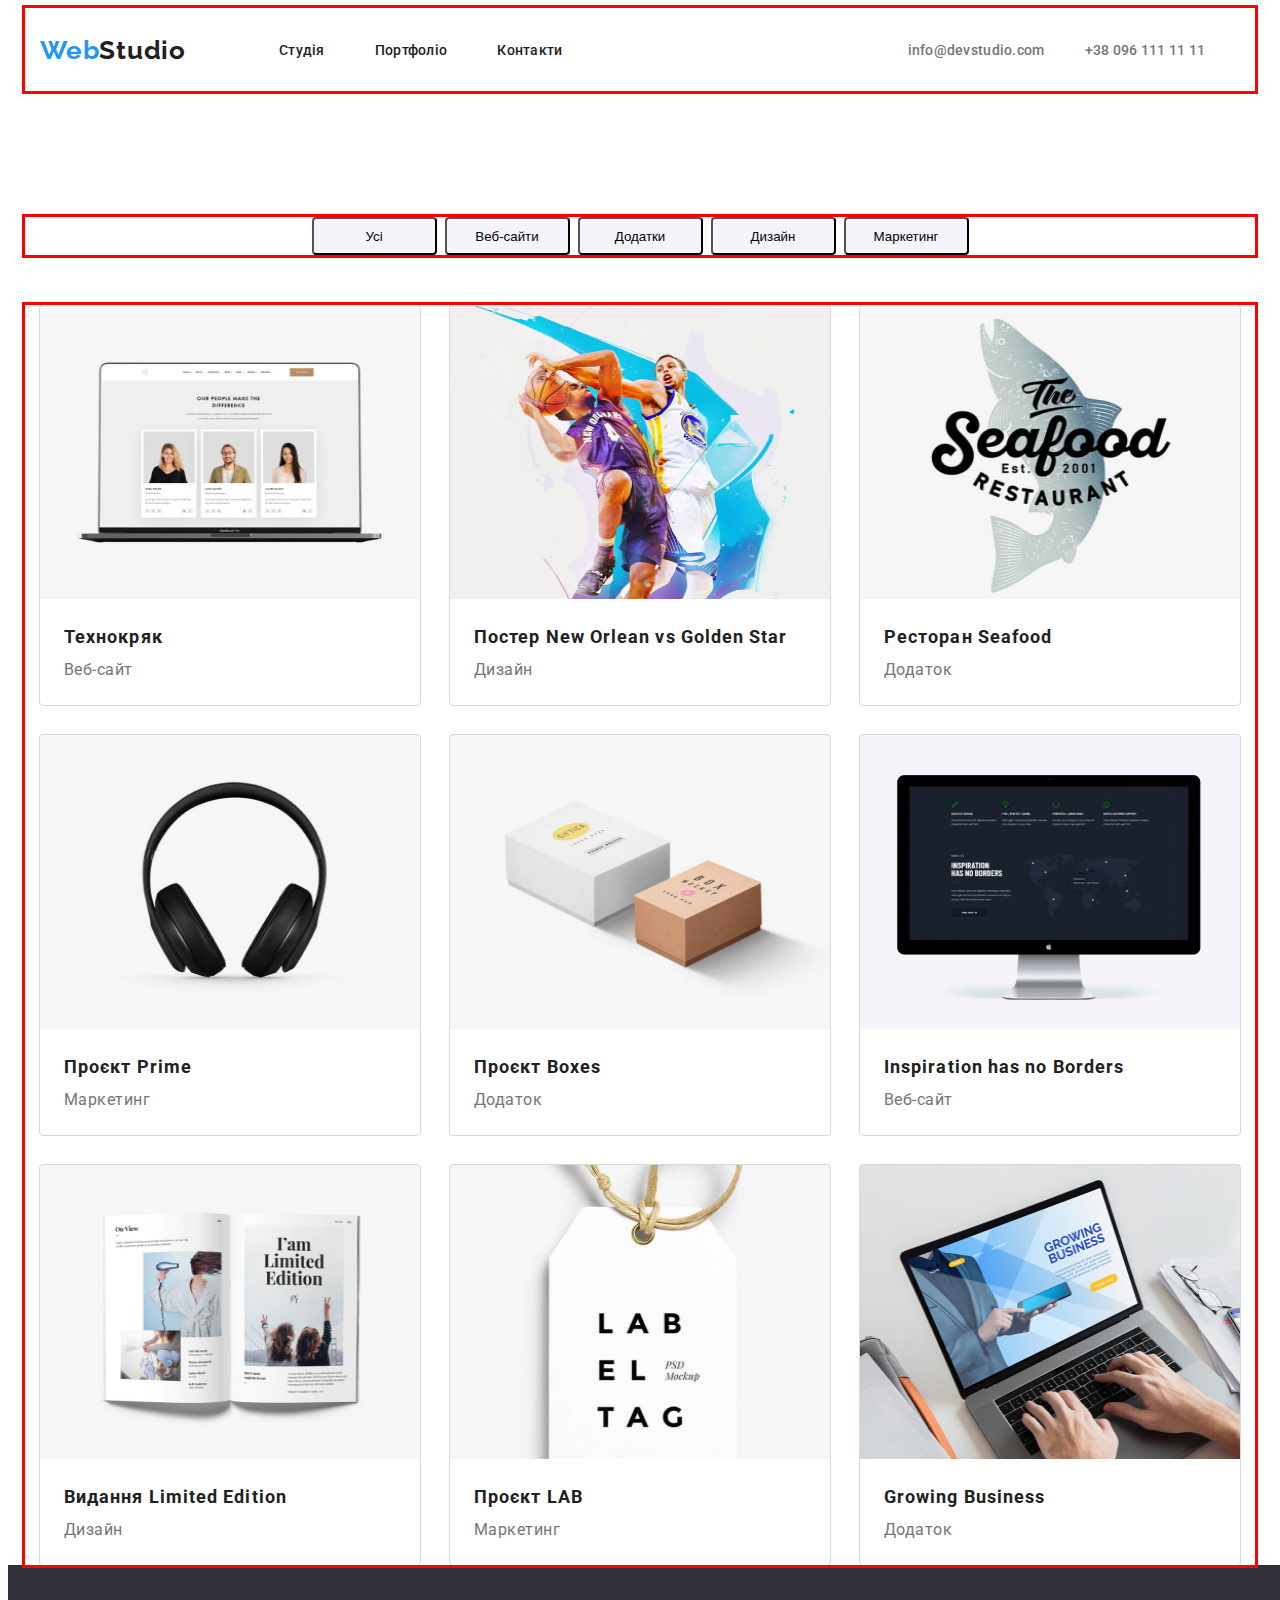
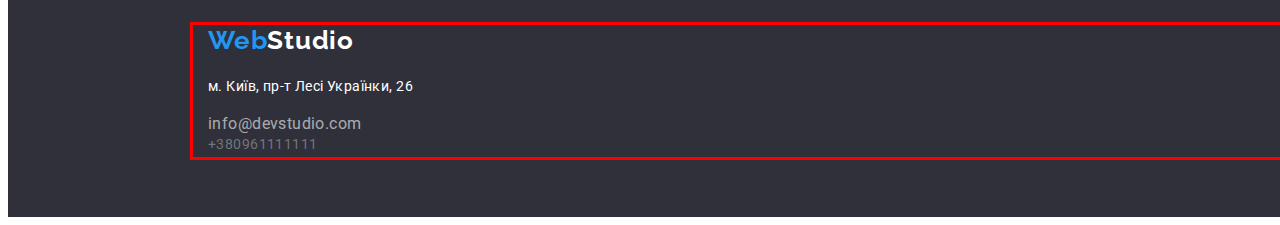
==== commit 6f49bead: "fix bag margin and padding" ====
--- a/portfolio.html
+++ b/portfolio.html
@@ -14,7 +14,7 @@
     <link rel="stylesheet" href="https://cdnjs.cloudflare.com/ajax/libs/modern-normalize/2.0.0/modern-normalize.min.css"
         integrity="sha512-4xo8blKMVCiXpTaLzQSLSw3KFOVPWhm/TRtuPVc4WG6kUgjH6J03IBuG7JZPkcWMxJ5huwaBpOpnwYElP/m6wg=="
         crossorigin="anonymous" referrerpolicy="no-referrer" />
-        <link rel="stylesheet" href="./css/reset.css">
+    <link rel="stylesheet" href="./css/reset.css">
     <link rel="stylesheet" href="./css/style.css" />
 </head>
 
@@ -50,11 +50,20 @@
                 <ul class="main-pages">
                     <li class="main-list">
                         <button class="main-button">Усі</button>
+                    </li>
+                    <li class="main-list">
                         <button class="main-button">Веб-сайти</button>
+                    </li>
+                    <li class="main-list">
                         <button class="main-button">Додатки</button>
+                    </li>
+                    <li class="main-list">
                         <button class="main-button">Дизайн</button>
+                    </li>
+                    <li class="main-list">
                         <button class="main-button">Маркетинг</button>
                     </li>
+
                 </ul>
             </div>
         </section>
@@ -120,19 +129,11 @@
                         <p class="footer-address">м. Київ, пр-т Лесі Українки, 26</p>
                     </li>
                 </ul>
-            </div>
-        </section>
-        <section class="footer-contact">
-            <div class="container">
                 <ul class="connection">
                     <li class="connection-list">
                         <a href="mailto:info@devstudio.com" class="footer-contact">info@devstudio.com</a>
                     </li>
                 </ul>
-            </div>
-        </section>
-        <section class="footer-contact">
-            <div class="container">
                 <ul>
                     <li class="connection-list">
                         <a href="tel:+380961111111" class="footer-contact1">+380961111111</a>
--- a/css/style.css
+++ b/css/style.css
@@ -31,8 +31,8 @@
   display: flex;
   align-items: baseline;
   gap: 50px;
-margin-top: 32px;
-margin-bottom: 32px;
+padding-top: 32px;
+padding-bottom: 32px;
 margin-left: 93px;
 }
 
@@ -45,6 +45,30 @@
   justify-content: center;
   gap: 8px;
 }
+
+.main-pages {
+  margin-bottom: 50px;
+  margin-top: 126px;
+}
+
+.main-info {
+display: flex;
+flex-wrap: wrap;
+ gap: 30px;
+ justify-content: center;
+  }
+
+  .main-button {
+    width: 125px;
+    height: 38px;
+    border-radius: 4px;
+    background: #f5f4fa;
+  }
+
+  .main-button:hover {
+    background-color: #2196f3;
+  }
+
 
 .header-link1 {
   color: var(--title-color);
@@ -87,7 +111,8 @@
 height: 600px;
 display: flex;
 justify-content: center;
-margin-bottom: 94px;
+padding-bottom: 94px;
+padding-top: 200px;
 }
 
 .hero-title {
@@ -99,7 +124,6 @@
   letter-spacing: 2.64px;
   text-transform: uppercase;
   display: flex; 
-  padding-top: 200px;
   max-width: 698px;
   text-align: center;
 }
@@ -122,31 +146,7 @@
 .info-list1 {
   display: flex;
   gap: 20px;
-padding-top: 94px;
-}
-
-.main-pages {
-  padding-bottom: 50px;
-  padding-top: 126px;
-}
-
-.main-info {
-display: flex;
-flex-wrap: wrap;
- gap: 30px;
- justify-content: center;
-  }
-
-  .main-button {
-    width: 125px;
-    height: 38px;
-    border-radius: 4px;
-    background: #f5f4fa;
-  }
-
-  .main-button:hover {
-    background-color: #2196f3;
-  }
+}
 
 .info-text {
   width: 270px;
@@ -168,8 +168,10 @@
   color: var(--title-color);
   font-size: 18px;
   font-weight: 700;
-  line-height: 36px; /* 200% */
+  line-height: 36px; 
   letter-spacing: 1.08px;
+  padding-left: 24px;
+  padding-top: 20px;
 }
 
 .info-text-portfolio {
@@ -178,12 +180,24 @@
   font-weight: 400;
   line-height: 1.87;
   letter-spacing: 0.48px;
+  padding-left: 24px;
+  padding-bottom: 20px;
+}
+
+.info {
+  margin-top: 94px;
 }
 
 .info-list {
   flex-basis: calc((100% - 60px) / 3);
   border-radius: 3px;
-  box-shadow: 1px 2px 2px black;
+  /* box-shadow: 1px 2px 2px black; */
+  outline: 1px solid rgb(216, 216, 216);
+}
+
+.work {
+  margin-top: 118px;
+  margin-bottom: 50px;
 }
 
 .work-title {
@@ -192,8 +206,7 @@
   font-weight: 700;
   letter-spacing: 1.08px;
   text-align: center;
-  padding-top: 118px;
-padding-bottom: 50px;
+  margin-bottom: 50px;
 }
 
 .work-list{
@@ -222,18 +235,20 @@
   font-weight: 700;
   letter-spacing: 1.08px;
   text-align: center;
-  padding-top: 188px;
-}
+}
+
 
 .team-list {
   border-radius: 4px;
-  box-shadow: 1px 1px 2px black;
+  background-color: #ffffff;
 }
 
 .team{
   display: flex;
   gap: 30px;
-  padding-top: 50px;
+  margin-top: 94px;
+  background-color: #F5F4FA;;
+  margin-bottom: 94px;
 }
 
 .team-photo1 {
@@ -267,6 +282,8 @@
 
 }
 
+
+
 .photo-title {
   color: var(--title-color);
   font-size: 16px;
@@ -274,7 +291,7 @@
   letter-spacing: 0.48px;
   text-align: center;
   padding-bottom: 10px;
-  padding-top: 30px;
+
 }
 
 .photo-text {
@@ -286,16 +303,15 @@
   padding-bottom: 30px;
 }
 
-.footer-section{
-  margin-top: 124px;
-}
-
 .footer-text {
   color:var(--blue-color);
   font-size: 26px;
   font-weight: 700;
   letter-spacing: 0.78px;
   font-family: "Raleway";
+}
+
+.footer-logo {
   padding-top: 60px;
 }
 
@@ -307,14 +323,19 @@
   font-weight: 400;
   line-height: 1.71;
   letter-spacing: 0.42px;
-  padding-top: 20px;
-  padding-bottom: 9px;
+  margin-top: 20px;
+  margin-bottom: 9px;
 }
 
 .footer-contact {
   color: rgba(255, 255, 255, 0.6);
   letter-spacing: 0.42px;
   padding-top: 9px;
+
+}
+
+.footer-section {
+  padding-top: 60px;
 }
 
 .footer-contact1 {
@@ -348,6 +369,6 @@
   margin-left: auto;
   padding-left: 15px;
   padding-right: 15px;
-  /* outline: solid red; */
-}
-
+  outline: solid red;
+}
+
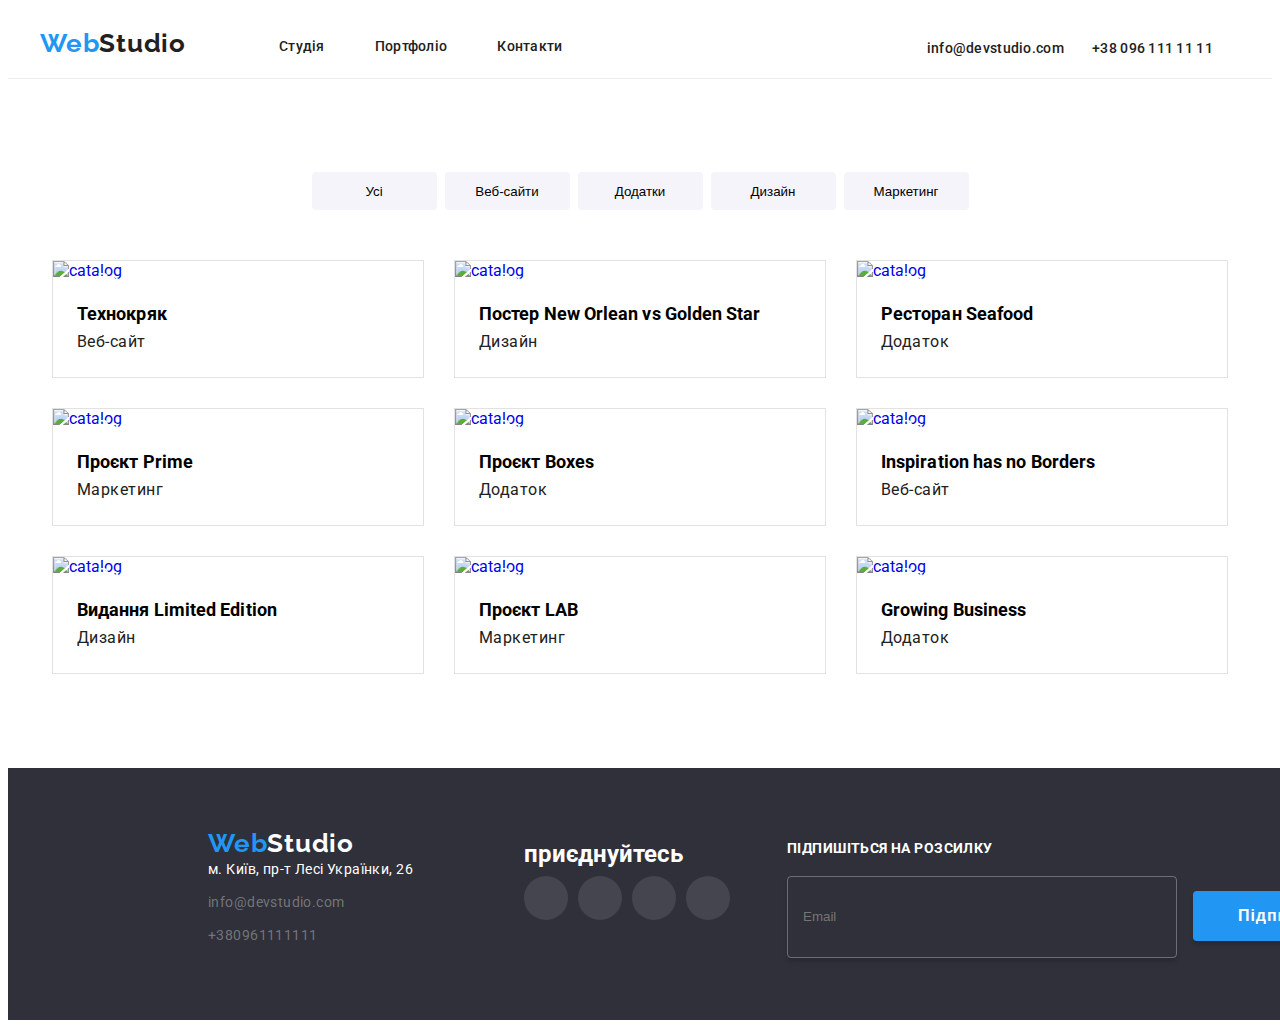
==== commit 06fae7c9: "fix bag in portfolio and main page" ====
--- a/portfolio.html
+++ b/portfolio.html
@@ -1,148 +1,392 @@
 <!DOCTYPE html>
 <html lang="en">
-
-<head>
+  <head>
     <meta charset="UTF-8" />
     <meta name="viewport" content="width=device-width, initial-scale=1.0" />
     <title>Portfolio</title>
 
-    <link rel="preconnect" href="https://fonts.googleapis.com">
-    <link rel="preconnect" href="https://fonts.gstatic.com" crossorigin>
+    <link rel="preconnect" href="https://fonts.googleapis.com" />
+    <link rel="preconnect" href="https://fonts.gstatic.com" crossorigin />
     <link
-        href="https://fonts.googleapis.com/css2?family=Raleway:wght@700&family=Roboto:wght@400;500;700;900&display=swap"
-        rel="stylesheet">
-    <link rel="stylesheet" href="https://cdnjs.cloudflare.com/ajax/libs/modern-normalize/2.0.0/modern-normalize.min.css"
-        integrity="sha512-4xo8blKMVCiXpTaLzQSLSw3KFOVPWhm/TRtuPVc4WG6kUgjH6J03IBuG7JZPkcWMxJ5huwaBpOpnwYElP/m6wg=="
-        crossorigin="anonymous" referrerpolicy="no-referrer" />
-    <link rel="stylesheet" href="./css/reset.css">
-    <link rel="stylesheet" href="./css/style.css" />
-</head>
-
-<body>
-    <header class="header">
-        <div class="container header-container">
-            <a class="header-logo" href="./index.html">Web<span class="header-logo-span">Studio</span></a>
-            <ul class="header-pages">
-                <li class="header-page">
-                    <a href="./index.html" class="header-link1">Студія</a>
-                </li>
-                <li class="header-page">
-                    <a href="./portfolio.html" class="header-link1">Портфоліо</a>
-                </li>
-                <li class="header-page">
-                    <a href="#" class="header-link1">Контакти</a>
-                </li>
-            </ul>
-            <ul class="header-contacts">
-                <li class="header-contact">
-                    <a href="mailto:info@devstudio.com" class="header-contact1">info@devstudio.com</a>
-                </li>
-                <li class="header-contact">
-                    <a href="tel:+380961111111" class="header-contact1">+38 096 111 11 11</a>
-                </li>
-            </ul>
-
-        </div>
+      href="https://fonts.googleapis.com/css2?family=Raleway:wght@700&family=Roboto:wght@400;500;700;900&display=swap"
+      rel="stylesheet"
+    />
+    <link
+      rel="stylesheet"
+      href="https://cdnjs.cloudflare.com/ajax/libs/modern-normalize/2.0.0/modern-normalize.min.css"
+      integrity="sha512-4xo8blKMVCiXpTaLzQSLSw3KFOVPWhm/TRtuPVc4WG6kUgjH6J03IBuG7JZPkcWMxJ5huwaBpOpnwYElP/m6wg=="
+      crossorigin="anonymous"
+      referrerpolicy="no-referrer"
+    />
+    
+
+    <link rel="stylesheet" href="./style/portfolio.min.css" />
+
+  </head>
+
+  <body>
+    <header>
+      <section class="header">
+        <div class="container header__container">
+          <a class="header__logo" href="./index.html"
+            >Web<span class="header__logo-span">Studio</span></a
+          >
+          <ul class="header__pages">
+            <li class="header__page">
+              <a href="./index.html" class="header__link1 header__link2"
+                >Студія</a
+              >
+            </li>
+            <li class="header__page">
+              <a href="./portfolio.html" class="header__link1 header__link2"
+                >Портфоліо</a
+              >
+            </li>
+            <li class="header__page">
+              <a href="#" class="header__link1 header__link2">Контакти</a>
+            </li>
+          </ul>
+
+          <ul class="header__contacts">
+            <li class="header__contact">
+              <a href="mailto:info@devstudio.com" class="header__contact1">
+                <svg class="header__icons">
+                  <use
+                    class="header__svg"
+                    href="./images/symbol-defs.svg#icon-envelope"
+                  ></use>
+                </svg>
+                info@devstudio.com</a
+              >
+            </li>
+            <li class="header__contact">
+              <a href="tel:+380961111111" class="header__contact1">
+                <svg class="header__icons">
+                  <use
+                    class="header__svg"
+                    href="./images/symbol-defs.svg#icon-smartphone1"
+                  ></use>
+                </svg>
+                +38 096 111 11 11</a
+              >
+            </li>
+          </ul>
+        </div>
+      </section>
     </header>
     <main>
-        <section class="main-section">
-            <div class="container">
-                <ul class="main-pages">
-                    <li class="main-list">
-                        <button class="main-button">Усі</button>
-                    </li>
-                    <li class="main-list">
-                        <button class="main-button">Веб-сайти</button>
-                    </li>
-                    <li class="main-list">
-                        <button class="main-button">Додатки</button>
-                    </li>
-                    <li class="main-list">
-                        <button class="main-button">Дизайн</button>
-                    </li>
-                    <li class="main-list">
-                        <button class="main-button">Маркетинг</button>
-                    </li>
-
-                </ul>
-            </div>
-        </section>
-        <section>
-            <div class="container">
-                <ul class="main-info">
-                    <li class="info-list">
-                        <img src="./images/main1.png" alt="photo-info" class="info-img" />
-                        <h2 class="info-title">Технокряк</h2>
-                        <p class="info-text-portfolio">Веб-сайт</p>
-                    </li>
-                    <li class="info-list">
-                        <img src="./images/main2.png" alt="photo-info" class="info-img" />
-                        <h2 class="info-title">Постер New Orlean vs Golden Star</h2>
-                        <p class="info-text-portfolio">Дизайн</p>
-                    </li>
-                    <li class="info-list">
-                        <img src="./images/main3.png" alt="photo-info" class="info-img" />
-                        <h2 class="info-title">Ресторан Seafood</h2>
-                        <p class="info-text-portfolio">Додаток</p>
-                    </li>
-                    <li class="info-list">
-                        <img src="./images/main4.png" alt="photo-info" class="info-img" />
-                        <h2 class="info-title">Проєкт Prime</h2>
-                        <p class="info-text-portfolio">Маркетинг</p>
-                    </li>
-                    <li class="info-list">
-                        <img src="./images/main5.png" alt="photo-info" class="info-img" />
-                        <h2 class="info-title">Проєкт Boxes</h2>
-                        <p class="info-text-portfolio">Додаток</p>
-                    </li>
-                    <li class="info-list">
-                        <img src="./images/main6.png" alt="photo-info" class="info-img" />
-                        <h2 class="info-title">Inspiration has no Borders</h2>
-                        <p class="info-text-portfolio">Веб-сайт</p>
-                    </li>
-                    <li class="info-list">
-                        <img src="./images/main7.png" alt="photo-info" class="info-img" />
-                        <h2 class="info-title">Видання Limited Edition</h2>
-                        <p class="info-text-portfolio">Дизайн</p>
-                    </li>
-                    <li class="info-list">
-                        <img src="./images/main8.png" alt="photo-info" class="info-img" />
-                        <h2 class="info-title">Проєкт LAB</h2>
-                        <p class="info-text-portfolio">Маркетинг</p>
-                    </li>
-                    <li class="info-list">
-                        <img src="./images/main9.png" alt="photo-info" class="info-img" />
-                        <h2 class="info-title">Growing Business</h2>
-                        <p class="info-text-portfolio">Додаток</p>
-                    </li>
-
-                </ul>
-            </div>
-        </section>
+      <section class="hero">
+        <div class="container">
+          <ul class="hero__pages">
+            <li class="hero__list">
+              <button class="hero__button">Усі</button>
+            </li>
+            <li class="hero__list">
+              <button class="hero__button">Веб-сайти</button>
+            </li>
+            <li class="hero__list">
+              <button class="hero__button">Додатки</button>
+            </li>
+            <li class="hero__list">
+              <button class="hero__button">Дизайн</button>
+            </li>
+            <li class="hero__list">
+              <button class="hero__button">Маркетинг</button>
+            </li>
+          </ul>
+        </div>
+      </section>
+      <section class="port">
+        <div class="container">
+          <ul class="port__list">
+            <li class="port__item site">
+              <a class="port__link" href="#">
+                <article class="port__art">
+                  <div class="port__thumb">
+                    <img
+                      src="./images/main1.jpg"
+                      alt="catalog"
+                      class="port__img"
+                    />
+                    <div class="port__overlay">
+                      <p class="port__overlay-text">
+                        Ресурс пропонує комплексні пропозиції з різним рівнем
+                        функціоналу та сервісів. Все це дозволить відвідувачу
+                        отримати вичерпні відомості про компанію чи приватну
+                        особу.
+                      </p>
+                    </div>
+                  </div>
+                  <div class="port__wrap">
+                    <h3 class="port__name">Технокряк</h3>
+                    <p class="port__work">Веб-сайт</p>
+                  </div>
+                </article>
+              </a>
+            </li>
+            <li class="port__item design">
+              <a class="port__link" href="#">
+                <article class="port__art">
+                  <div class="port__thumb">
+                    <img
+                      src="./images/main2.jpg"
+                      alt="catalog"
+                      class="port__img"
+                    />
+                    <div class="port__overlay">
+                      <p class="port__overlay-text">
+                        Ресурс пропонує комплексні пропозиції з різним рівнем
+                        функціоналу та сервісів. Все це дозволить відвідувачу
+                        отримати вичерпні відомості про компанію чи приватну
+                        особу.
+                      </p>
+                    </div>
+                  </div>
+                  <div class="port__wrap">
+                    <h3 class="port__name">Постер New Orlean vs Golden Star</h3>
+                    <p class="port__work">Дизайн</p>
+                  </div>
+                </article>
+              </a>
+            </li>
+            <li class="port__item app">
+              <a class="port__link" href="#">
+                <article class="port__art">
+                  <div class="port__thumb">
+                    <img
+                      src="./images/main3.jpg"
+                      alt="catalog"
+                      class="port__img"
+                    />
+                    <div class="port__overlay">
+                      <p class="port__overlay-text">
+                        Ресурс пропонує комплексні пропозиції з різним рівнем
+                        функціоналу та сервісів. Все це дозволить відвідувачу
+                        отримати вичерпні відомості про компанію чи приватну
+                        особу.
+                      </p>
+                    </div>
+                  </div>
+                  <div class="port__wrap">
+                    <h3 class="port__name">Ресторан Seafood</h3>
+                    <p class="port__work">Додаток</p>
+                  </div>
+                </article>
+              </a>
+            </li>
+            <li class="port__item marketing">
+              <a class="port__link" href="#">
+                <article class="port__art">
+                  <div class="port__thumb">
+                    <img
+                      src="./images/main4.jpg"
+                      alt="catalog"
+                      class="port__img"
+                    />
+                    <div class="port__overlay">
+                      <p class="port__overlay-text">
+                        Ресурс пропонує комплексні пропозиції з різним рівнем
+                        функціоналу та сервісів. Все це дозволить відвідувачу
+                        отримати вичерпні відомості про компанію чи приватну
+                        особу.
+                      </p>
+                    </div>
+                  </div>
+                  <div class="port__wrap">
+                    <h3 class="port__name">Проєкт Prime</h3>
+                    <p class="port__work">Маркетинг</p>
+                  </div>
+                </article>
+              </a>
+            </li>
+            <li class="port__item app">
+              <a class="port__link" href="#">
+                <article class="port__art">
+                  <div class="port__thumb">
+                    <img
+                      src="./images/main5.jpg"
+                      alt="catalog"
+                      class="port__img"
+                    />
+                    <div class="port__overlay">
+                      <p class="port__overlay-text">
+                        Ресурс пропонує комплексні пропозиції з різним рівнем
+                        функціоналу та сервісів. Все це дозволить відвідувачу
+                        отримати вичерпні відомості про компанію чи приватну
+                        особу.
+                      </p>
+                    </div>
+                  </div>
+
+                  <div class="port__wrap">
+                    <h3 class="port__name">Проєкт Boxes</h3>
+                    <p class="port__work">Додаток</p>
+                  </div>
+                </article>
+              </a>
+            </li>
+            <li class="port__item site">
+              <a class="port__link" href="#">
+                <article class="port__art">
+                  <div class="port__thumb">
+                    <img
+                      src="./images/main6.jpg"
+                      alt="catalog"
+                      class="port__img"
+                    />
+                    <div class="port__overlay">
+                      <p class="port__overlay-text">
+                        Ресурс пропонує комплексні пропозиції з різним рівнем
+                        функціоналу та сервісів. Все це дозволить відвідувачу
+                        отримати вичерпні відомості про компанію чи приватну
+                        особу.
+                      </p>
+                    </div>
+                  </div>
+                  <div class="port__wrap">
+                    <h3 class="port__name">Inspiration has no Borders</h3>
+                    <p class="port__work">Веб-сайт</p>
+                  </div>
+                </article>
+              </a>
+            </li>
+            <li class="port__item design">
+              <a class="port__link" href="#">
+                <article class="port__art">
+                  <div class="port__thumb">
+                    <img
+                      src="./images/main7.jpg"
+                      alt="catalog"
+                      class="port__img"
+                    />
+                    <div class="port__overlay">
+                      <p class="port__overlay-text">
+                        Ресурс пропонує комплексні пропозиції з різним рівнем
+                        функціоналу та сервісів. Все це дозволить відвідувачу
+                        отримати вичерпні відомості про компанію чи приватну
+                        особу.
+                      </p>
+                    </div>
+                  </div>
+                  <div class="port__wrap">
+                    <h3 class="port__name">Видання Limited Edition</h3>
+                    <p class="port__work">Дизайн</p>
+                  </div>
+                </article>
+              </a>
+            </li>
+
+            <li class="port__item marketing">
+              <a href="#" class="port__link">
+                <article class="port__art">
+                  <div class="port__thumb">
+                    <img
+                      src="./images/main8.jpg"
+                      alt="catalog"
+                      class="port__img"
+                    />
+                    <div class="port__overlay">
+                      <p class="port__overlay-text">
+                        Ресурс пропонує комплексні пропозиції з різним рівнем
+                        функціоналу та сервісів. Все це дозволить відвідувачу
+                        отримати вичерпні відомості про компанію чи приватну
+                        особу.
+                      </p>
+                    </div>
+                  </div>
+                  <div class="port__wrap">
+                    <h3 class="port__name">Проєкт LAB</h3>
+                    <p class="port__work">Маркетинг</p>
+                  </div>
+                </article>
+              </a>
+            </li>
+            <li class="port__item app">
+              <a href="#" class="port__link">
+                <article class="port__art">
+                  <div class="port__thumb">
+                    <img
+                      src="./images/main9.jpg"
+                      alt="catalog"
+                      class="port__img"
+                    />
+                    <div class="port__overlay">
+                      <p class="port__overlay-text">
+                        Ресурс пропонує комплексні пропозиції з різним рівнем
+                        функціоналу та сервісів. Все це дозволить відвідувачу
+                        отримати вичерпні відомості про компанію чи приватну
+                        особу.
+                      </p>
+                    </div>
+                  </div>
+                  <div class="port__wrap">
+                    <h3 class="port__name">Growing Business</h3>
+                    <p class="port__work">Додаток</p>
+                  </div>
+                </article>
+              </a>
+            </li>
+          </ul>
+        </div>
+      </section>
     </main>
-    <footer class="footer-color">
-        <section class="footer-section">
-            <div class="container">
-                <ul class="footer-list">
-                    <li>
-                        <h3 class="footer-text">Web<span class="header-logo-span1">Studio</span></h3>
-                        <p class="footer-address">м. Київ, пр-т Лесі Українки, 26</p>
-                    </li>
-                </ul>
-                <ul class="connection">
-                    <li class="connection-list">
-                        <a href="mailto:info@devstudio.com" class="footer-contact">info@devstudio.com</a>
-                    </li>
-                </ul>
-                <ul>
-                    <li class="connection-list">
-                        <a href="tel:+380961111111" class="footer-contact1">+380961111111</a>
-                    </li>
-                </ul>
-            </div>
-        </section>
-
+    <footer class="footer__color">
+      <section class="footer">
+        <div class="container">
+          <ul class="footer__list">
+           
+              <li>
+              <h3 class="footer__text">
+                Web<span class="header__logo-span1">Studio</span>
+              </h3>
+            </li>
+             <li class="footer__adress">
+               <a  target="_blank" href="https://www.google.com/maps/place/%D0%B1%D1%83%D0%BB.+%D0%9B%D0%B5%D1%81%D0%B8+%D0%A3%D0%BA%D1%80%D0%B0%D0%B8%D0%BD%D0%BA%D0%B8,+26,+%D0%9A%D0%B8%D0%B5%D0%B2,+02000/@50.4265841,30.5358109,17z/data=!3m1!4b1!4m6!3m5!1s0x40d4cf0e033ecbe9:0x57a4dffefec77da0!8m2!3d50.4265807!4d30.5383858!16s%2Fg%2F1tctq5jv?authuser=0&entry=ttu"class="footer__address">м. Київ, пр-т Лесі Українки, 26</a>
+            </li>
+            <li class="connection-list connect">
+              <a href="mailto:info@devstudio.com" class="footer__contact"
+                >info@devstudio.com</a
+              >
+            </li>
+            <li class="connection-list connect2">
+              <a href="tel:+380961111111" class="footer__contact2">+380961111111</a></li>
+          </ul>
+          <ul class="footer__icon">
+        <h2 class="footer__joining">приєднуйтесь</h2>
+        <li class="footer__icons footer__icon1">
+          <svg class="icons">
+            <use href="./images/symbol-defs.svg#icon-instagram"></use>
+          </svg>
+        </li>
+        <li class="footer__icons footer__icon2">
+          <svg class="icons">
+            <use href="./images/symbol-defs.svg#icon-twitter"></use>
+          </svg>
+        </li>
+        <li class="footer__icons footer__icon3">
+            <svg class="icons">
+            <use href="./images/symbol-defs.svg#icon-facebook"></use>
+          </svg>
+        </li>
+        <li class="footer__icons footer__icon4">
+          <svg class="icons">
+            <use href="./images/symbol-defs.svg#icon-linkedin"></use>
+          </svg>
+        </li>
+          </ul>
+        </div>
+        <div class="footer__form">
+          <form action="">
+<label for="#footer__email" class="footer__form-text">Підпишіться на розсилку</label>
+<input id="footer__email" type="email" class="footer__input" placeholder="Email" required>
+<button type="submit" class="footer__button">
+  Підписатися</button>
+  <svg class="footer__form-svg">
+  <use href="./images/symbol-defs.svg#icon-send"></use> 
+  </svg>
+          </form>
+        </div>
+      </section>
     </footer>
-</body>
-
-</html>+  </body>
+</html>
--- a/style/portfolio.min.css
+++ b/style/portfolio.min.css
@@ -0,0 +1 @@
+ul,ol,li{margin:0;padding:0;list-style-type:none}h1,h2,h3,p{margin:0}button{cursor:pointer;outline:0;border:0}a{text-decoration:none}img{display:block;width:100%;max-width:100%}body{font-family:"Roboto";max-width:1600px}.container{max-width:1200px;margin-right:auto;margin-left:auto;padding-left:15px;padding-right:15px}.header{padding-top:20px;box-shadow:0px 1px 0px 0px #ececec}.header__logo{color:#2196f3;font-size:26px;font-weight:700;letter-spacing:.78px;font-family:"Raleway"}.header__link1{color:#212121;font-size:14px;font-weight:500;letter-spacing:.28px;justify-content:flex-end;display:block;transition-property:color;transition-duration:250ms;transition-timing-function:cubic-bezier(0.4, 0, 0.2, 1)}.header__link1:hover{color:#2196f3}.header__link2::after{content:"";border-radius:2px;background-color:#2196f3;width:100%;height:4px;margin-top:20px;display:block;opacity:0;transition-property:opacity;transition-duration:250ms;transition-timing-function:cubic-bezier(0.4, 0, 0.2, 1)}.header__link2:hover::after{opacity:1}.header__contact{display:flex;justify-content:center}.header__contacts{display:flex;gap:9px;margin-left:345px;flex-wrap:wrap;align-content:center;margin-bottom:11px}.header__logo-span1{color:#fff}.header__contact1{color:#212121;font-size:14px;font-weight:500;letter-spacing:.28px;transition-property:color;transition-duration:250ms;transition-timing-function:cubic-bezier(0.4, 0, 0.2, 1)}.header__contact1:hover{color:#2196f3}.header__logo-span{color:#212121}.header__pages{display:flex;gap:50px;margin-left:93px;align-items:center;margin-top:10px}.header__container{display:flex;position:relative}.header__svg{fill:#757575;cursor:pointer;transition-property:fill;transition-duration:250ms;transition-timing-function:cubic-bezier(0.4, 0, 0.2, 1)}.header__svg:hover{fill:#2196f3}.header__svg:focus{fill:#2196f3}.header__icons{width:16px;height:12px}.hero{padding-top:94px}.hero__pages{display:flex;justify-content:center;gap:8px;margin-bottom:50px}.hero__info{display:flex;flex-wrap:wrap;gap:30px;justify-content:center}.hero__button{width:125px;height:38px;border-radius:4px;background:#f5f4fa;transition-property:background-color,color,box-shadow;transition-duration:250ms;transition-timing-function:cubic-bezier(0.4, 0, 0.2, 1)}.hero__button:hover{background-color:#2196f3;color:#fff;box-shadow:0px 2px 2px 0px rgba(0,0,0,.12),0px 1px 2px 0px rgba(0,0,0,.08),0px 3px 1px 0px rgba(0,0,0,.1)}.port{margin-top:50px;margin-bottom:94px}.port__thumb{position:relative;overflow:hidden}.port__overlay{position:absolute;top:0px;left:0px;width:100%;height:100%;padding:20px;display:flex;justify-content:center;align-items:center;transform:translateY(100%);transition:transform 250ms cubic-bezier(0.4, 0, 0.2, 1);background-color:#188ce8}.port__overlay-text{font-size:18px;line-height:1.5555555556;letter-spacing:.03em;color:#fff;width:322px}.port__link:hover .port__overlay,.port__link:focus .port__overlay{transform:translateY(0)}.port__list{background-color:#fff;display:flex;flex-wrap:wrap;gap:30px;justify-content:center}.port__wrap{padding:0 24px 20px;margin-top:20px}.port__item{border:1px solid #e2e2e2;background:#fff;flex-basis:calc((100% - 90px)/3)}.port__item:hover{box-shadow:1px 4px 6px 0px rgba(0,0,0,.16),0px 4px 4px 0px rgba(0,0,0,.06),0px 1px 1px 0px rgba(0,0,0,.12);transition:background-color 250ms cubic-bezier(0.4, 0, 0.2, 1),color 250ms cubic-bezier(0.4, 0, 0.2, 1),box-shadow 250ms cubic-bezier(0.4, 0, 0.2, 1)}.port__link:focus{outline:none;transition:background-color 250ms cubic-bezier(0.4, 0, 0.2, 1),color 250ms cubic-bezier(0.4, 0, 0.2, 1),box-shadow 250ms cubic-bezier(0.4, 0, 0.2, 1)}.port__link:focus .port__art{box-shadow:1px 4px 6px 0px rgba(0,0,0,.16),0px 4px 4px 0px rgba(0,0,0,.06),0px 1px 1px 0px rgba(0,0,0,.12);transition:background-color 250ms cubic-bezier(0.4, 0, 0.2, 1),color 250ms cubic-bezier(0.4, 0, 0.2, 1),box-shadow 250ms cubic-bezier(0.4, 0, 0.2, 1)}.port__name{color:#000;font-size:18px;font-weight:700;line-height:1.5;letter-spacing:.08px}.port__work{color:#212121;font-size:16px;font-weight:400;line-height:1.87;letter-spacing:.48px}.text-background{background-color:rgba(33,150,243,.9);width:370px;height:294px;position:absolute;top:0;right:0;display:flex;align-items:center;padding:63px 24px}.footer{padding-top:60px;position:relative}.footer__text{color:#2196f3;font-size:26px;font-weight:700;letter-spacing:.78px;font-family:"Raleway"}.footer__logo{padding-top:60px}.footer__address{width:231px;height:21px;color:#fff;font-size:14px;font-weight:400;line-height:1.71;letter-spacing:.42px;margin-top:20px;margin-bottom:9px}.footer__address{margin-top:9px}.footer__contact{width:231px;height:21px;color:rgba(164,164,164,.6);font-size:14px;font-weight:400;line-height:1.71;letter-spacing:.42px;margin-bottom:9px}.footer__contact:hover{color:#afb1b8;transition-property:color;transition-duration:250px;transition-timing-function:cubic-bezier(0.4, 0, 0.2, 1)}.footer__contact:focus{color:#afb1b8;transition-property:color;transition-duration:250px;transition-timing-function:cubic-bezier(0.4, 0, 0.2, 1)}.footer .connect{margin-bottom:9px;margin-top:9px}.footer__contact2{width:231px;height:21px;color:rgba(164,164,164,.6);font-size:14px;font-weight:400;line-height:1.71;letter-spacing:.42px;margin-bottom:9px}.footer__contact2:hover{color:#afb1b8;transition-property:color;transition-duration:250px;transition-timing-function:cubic-bezier(0.4, 0, 0.2, 1)}.footer__contact2:focus{color:#afb1b8;transition-property:color;transition-duration:250px;transition-timing-function:cubic-bezier(0.4, 0, 0.2, 1)}.footer__color{background-color:#2f303a;height:252px;width:1600px}.footer__icon{display:flex;gap:34px}.footer__joining{position:absolute;left:516px;top:72px;color:#fff;font-weight:700}.footer__icon1{position:absolute;left:516px;top:108px;background-color:rgba(255,255,255,.1);border-radius:50%}.footer__icon2{position:absolute;top:108px;left:570px;background-color:rgba(255,255,255,.1);border-radius:50%}.footer__icon3{position:absolute;top:108px;left:624px;background-color:rgba(255,255,255,.1);border-radius:50%}.footer__icon4{position:absolute;top:108px;left:678px;background-color:rgba(255,255,255,.1);border-radius:50%}.footer__joining2{color:#fff;position:absolute;top:1729px;left:516px}.footer__icon11{position:absolute;top:1774px;left:528px}.footer__icon12{position:absolute;top:1774px;left:582px}.footer__icon13{position:absolute;top:1774px;left:636px}.footer__icon14{position:absolute;top:1774px;left:690px}.footer__icons{fill:#fff;align-items:center;width:44px;height:44px;justify-content:center;align-items:center;display:flex;transition-property:background-color,border-radius;transition-duration:250ms;transition-timing-function:cubic-bezier(0.4, 0, 0.2, 1)}.footer__icons:hover{background-color:#2196f3;border-radius:50%;width:44px;height:44px;justify-content:center;align-items:center}.footer__button{width:200px;height:50px;border-radius:4px;background:#2196f3;box-shadow:0px 4px 4px 0px rgba(0,0,0,.15);color:#fff;margin-left:12px;text-align:center;font-size:16px;font-weight:700;letter-spacing:.96px;transition-property:background-color;transition-duration:250ms;transition-timing-function:cubic-bezier(0.4, 0, 0.2, 1)}.footer__button:hover{background-color:#1f80cf}.footer__form-text{color:#fff;font-size:14px;font-weight:700;letter-spacing:.42px;text-transform:uppercase;display:block}.footer__input{width:358px;height:50px;border-radius:4px;border:1px solid rgba(255,255,255,.3);background:rgba(33,149,243,0);box-shadow:0px 4px 4px 0px rgba(0,0,0,.15);padding:15px 15px;margin-top:20px;transition-property:background-color;transition-duration:250ms;transition-timing-function:cubic-bezier(0.4, 0, 0.2, 1)}.footer__input:hover{background-color:rgba(117,117,117,.0980392157)}.footer__form{position:absolute;right:215px;top:72px}.footer__form-svg{width:24px;height:24px;fill:#fff;position:absolute;top:50px;right:20px}.icons{width:20px;height:20px;cursor:pointer}/*# sourceMappingURL=portfolio.min.css.map */